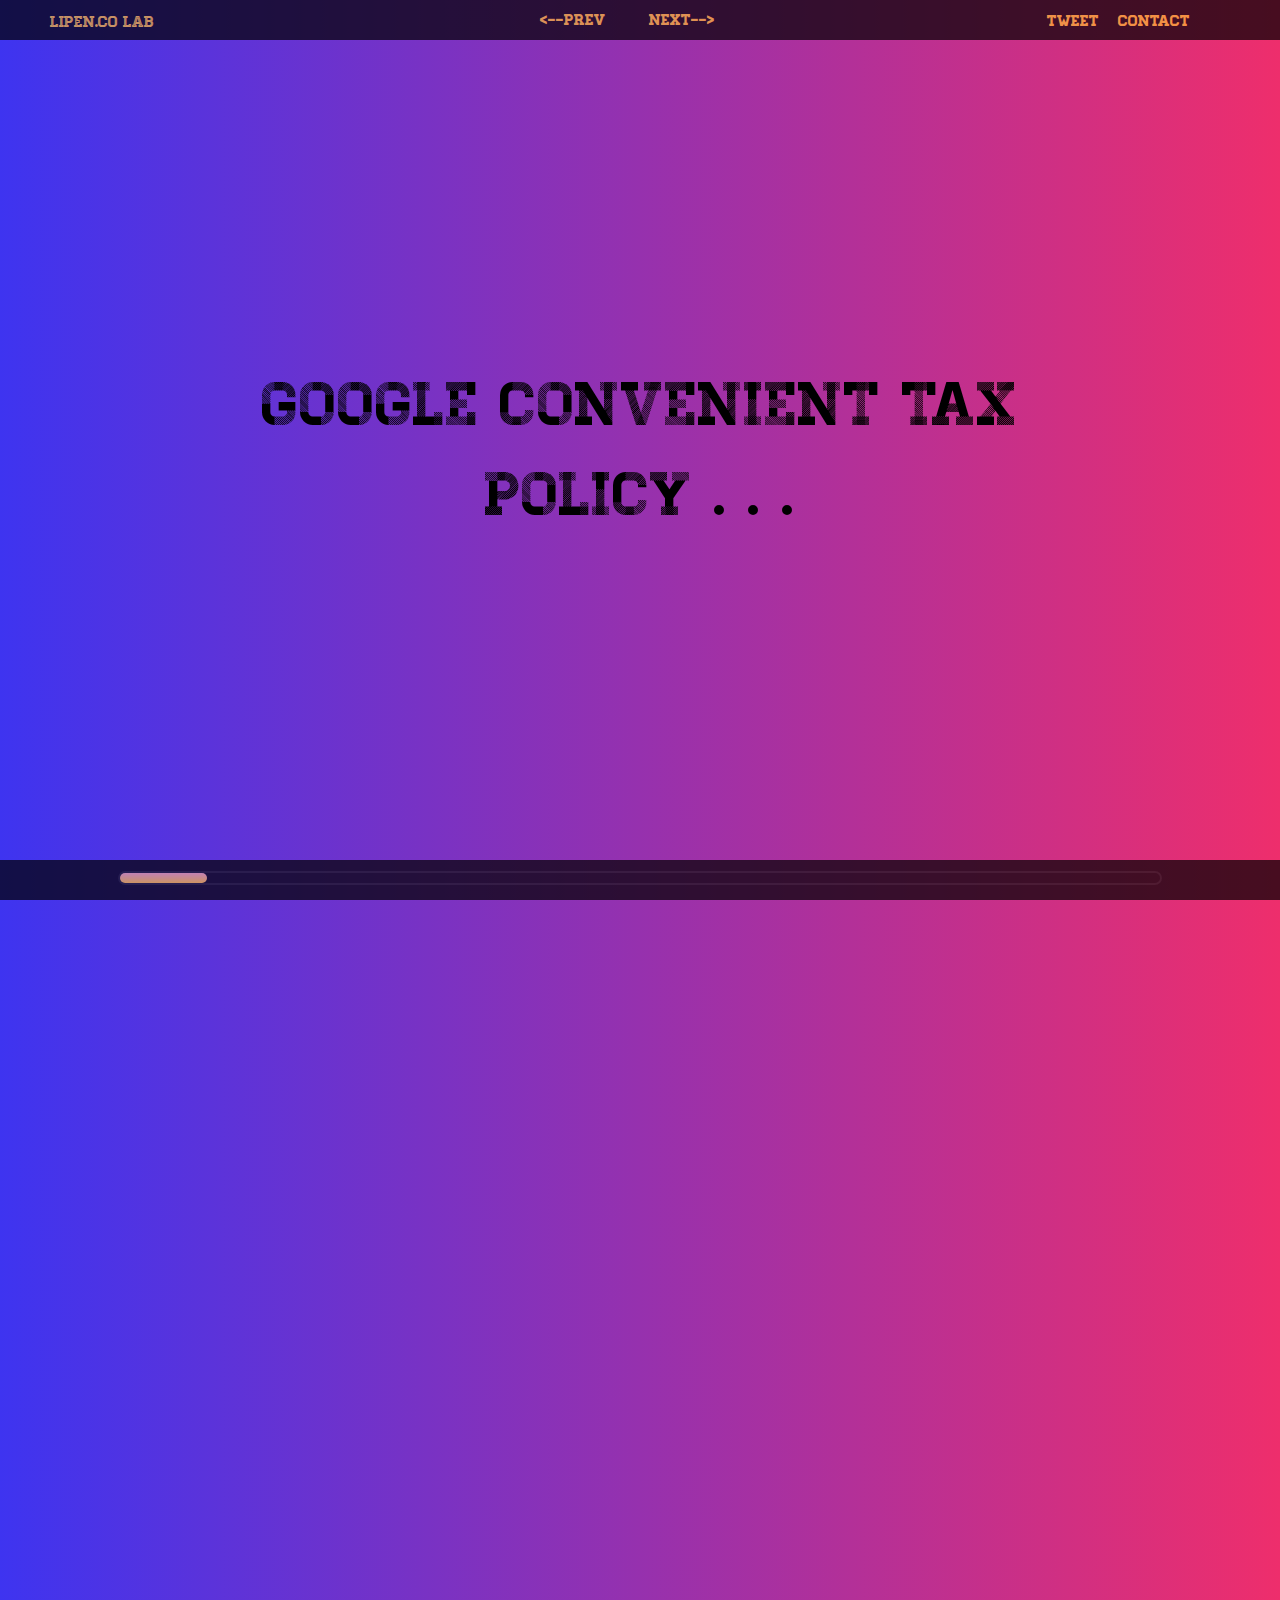
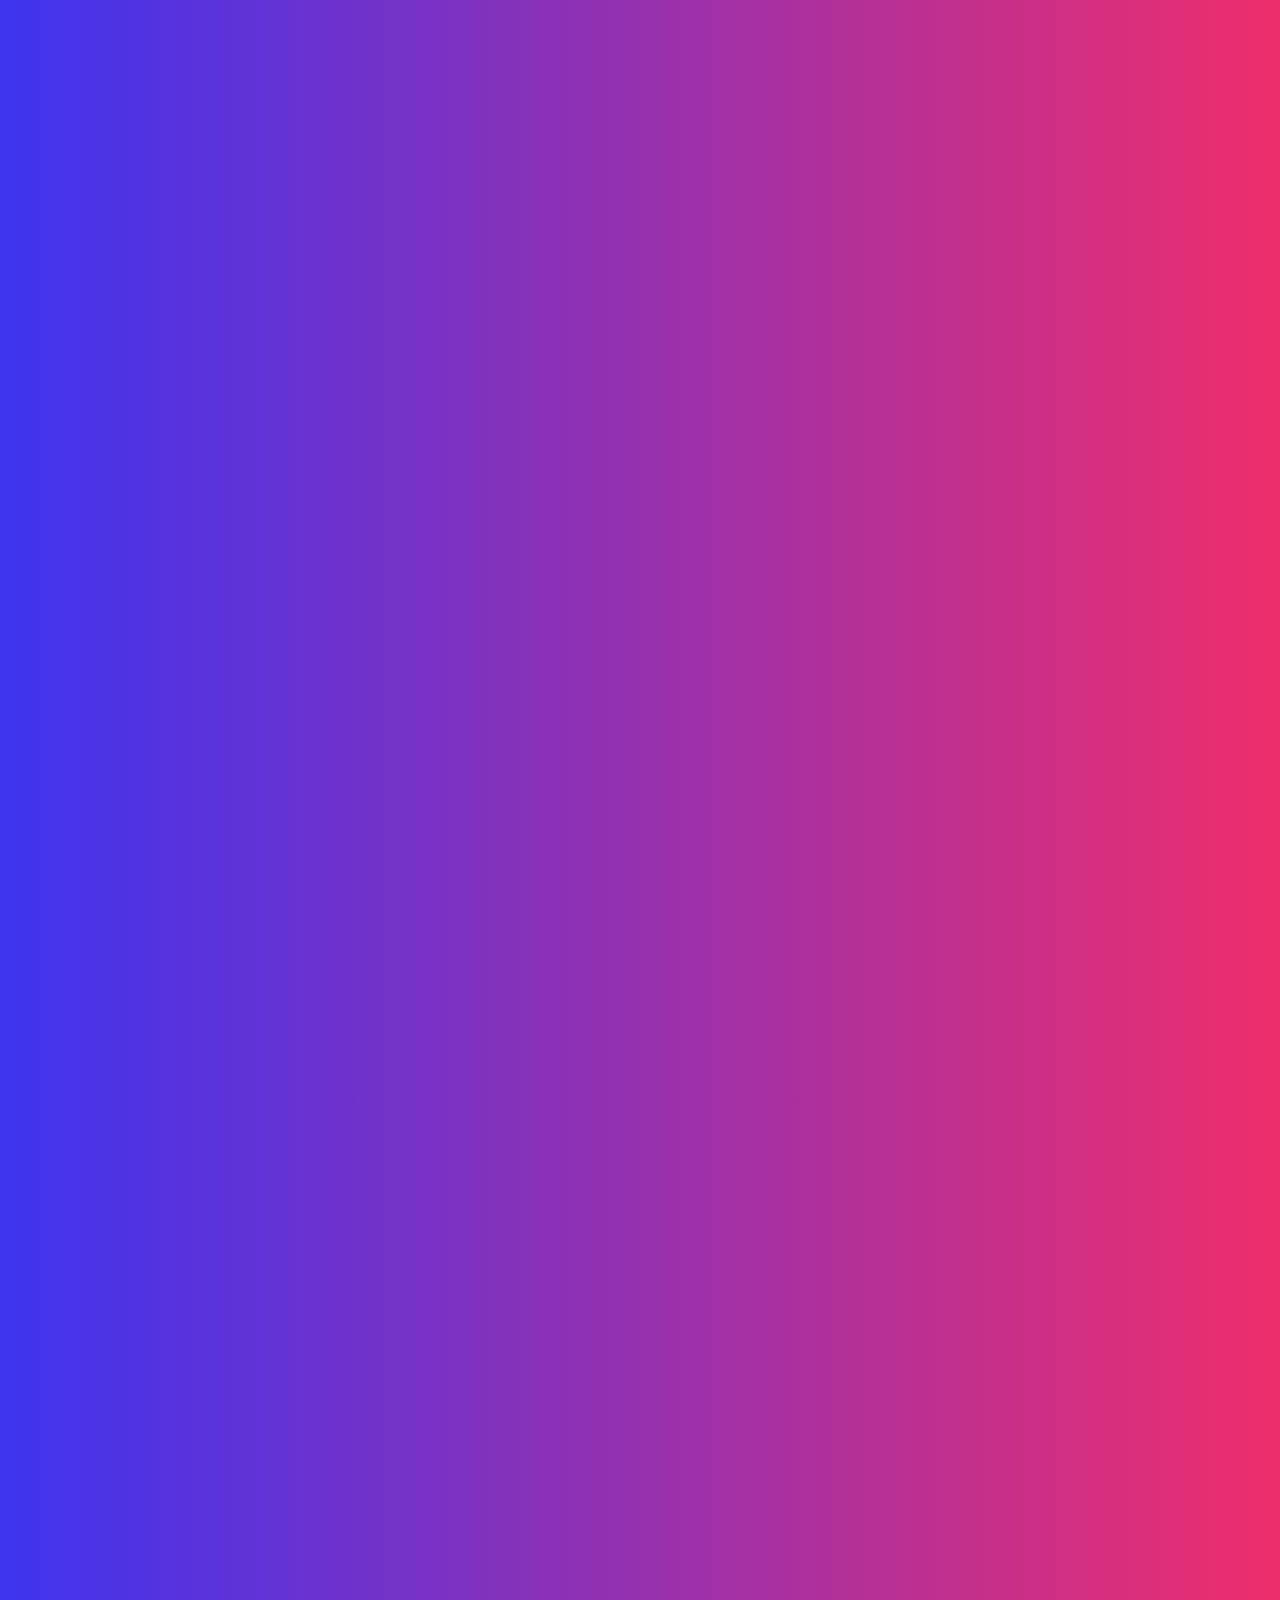
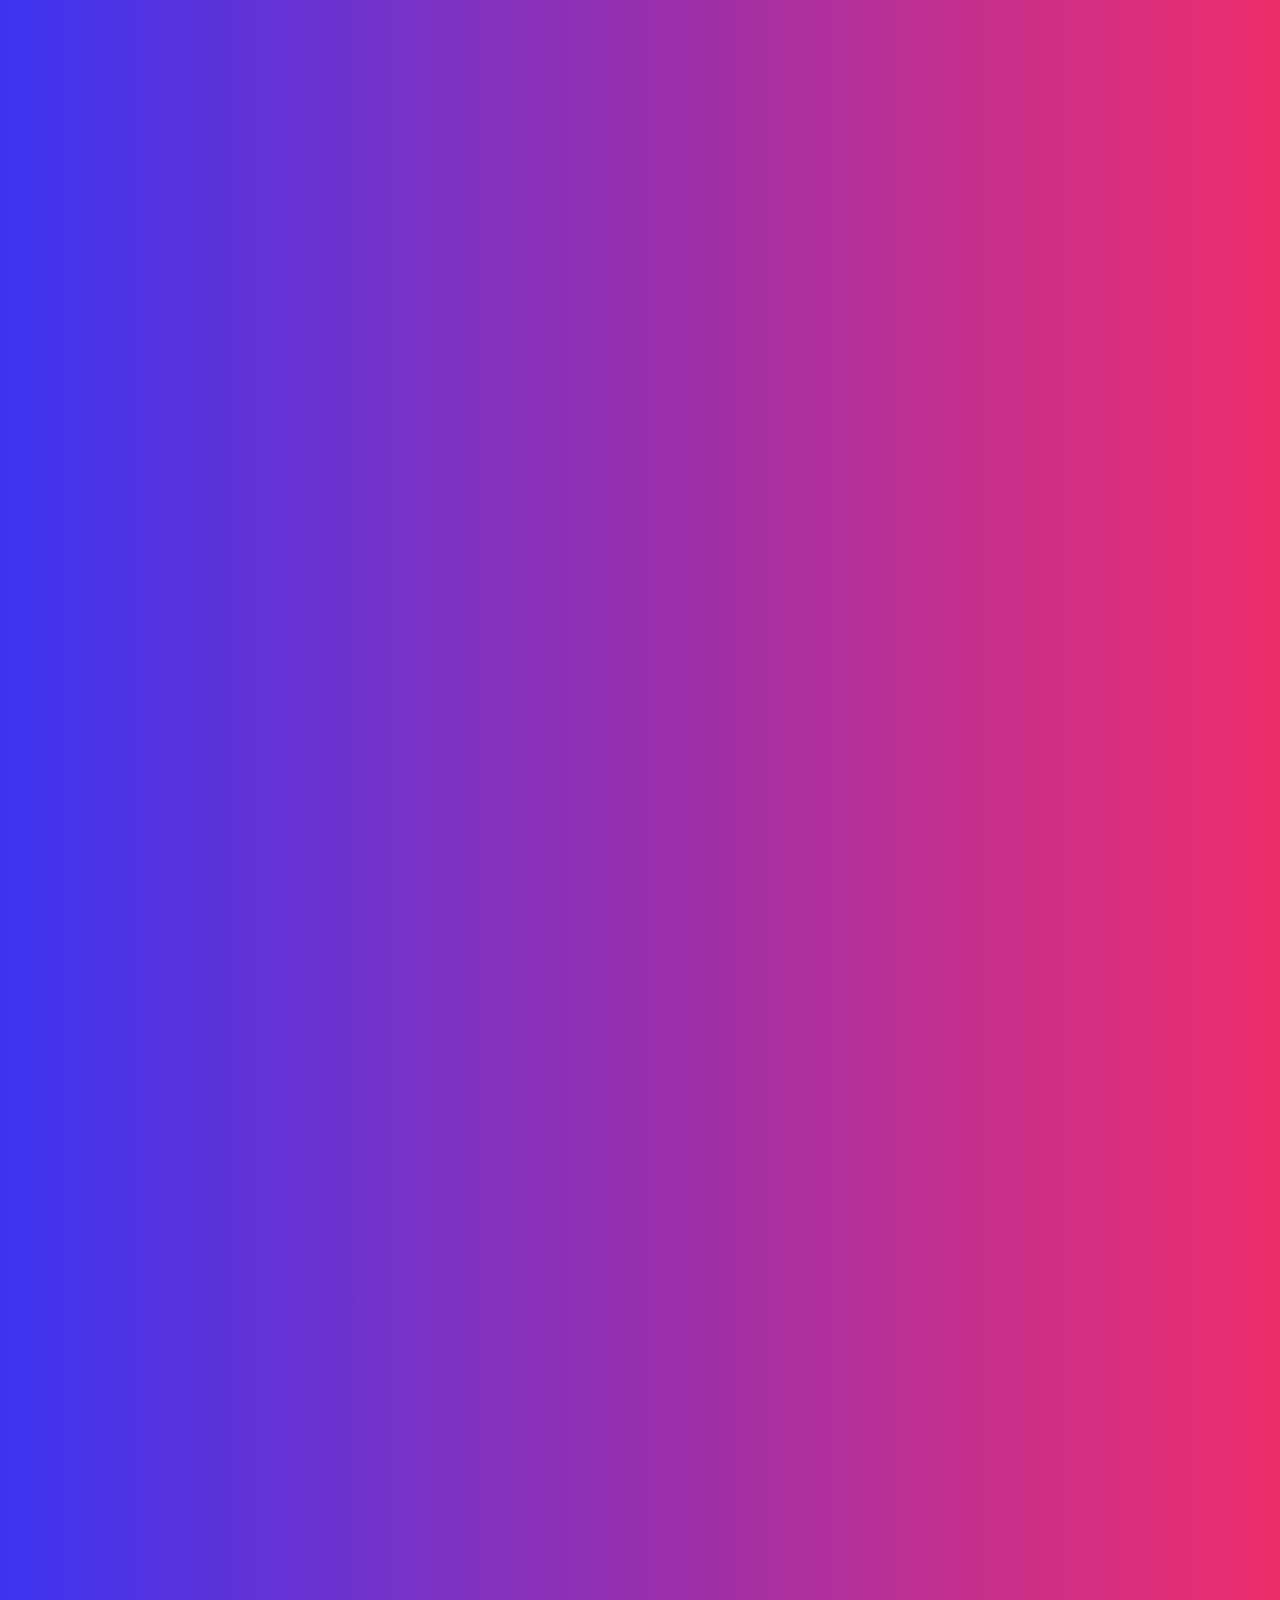
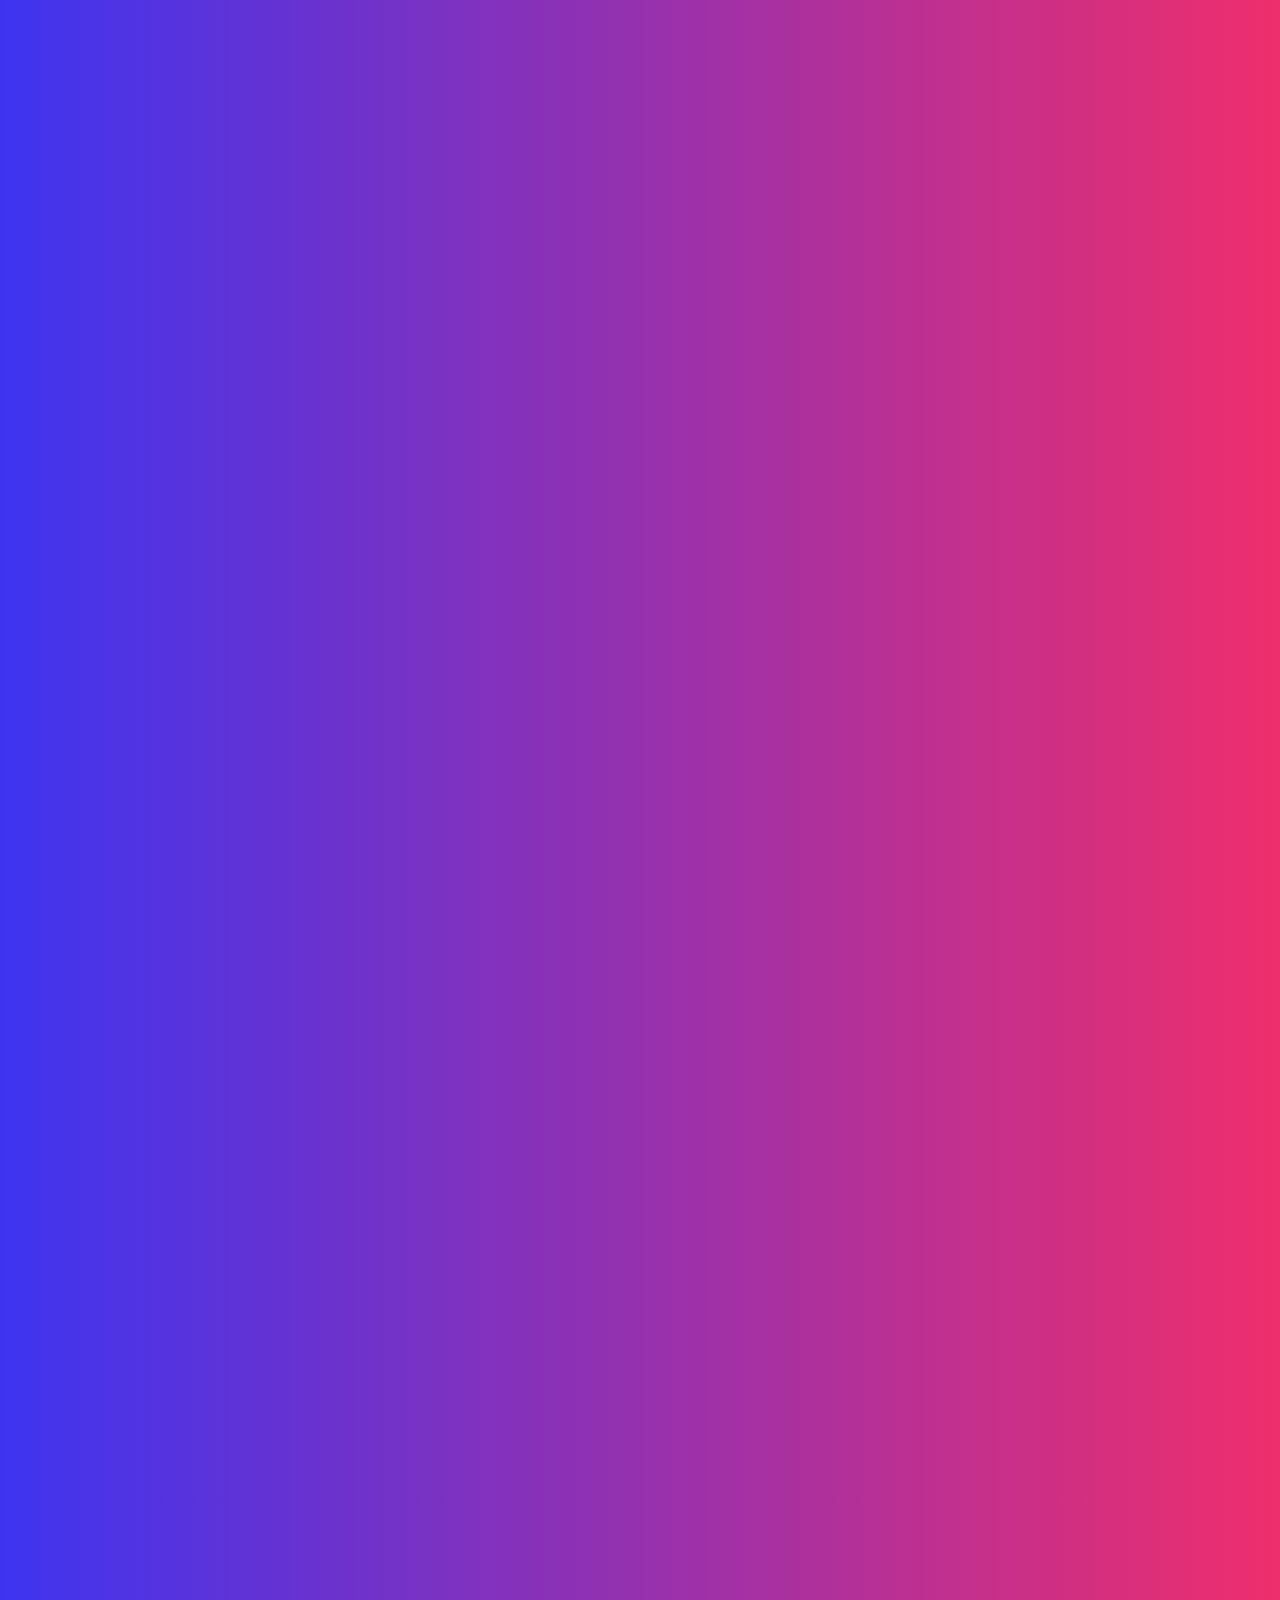
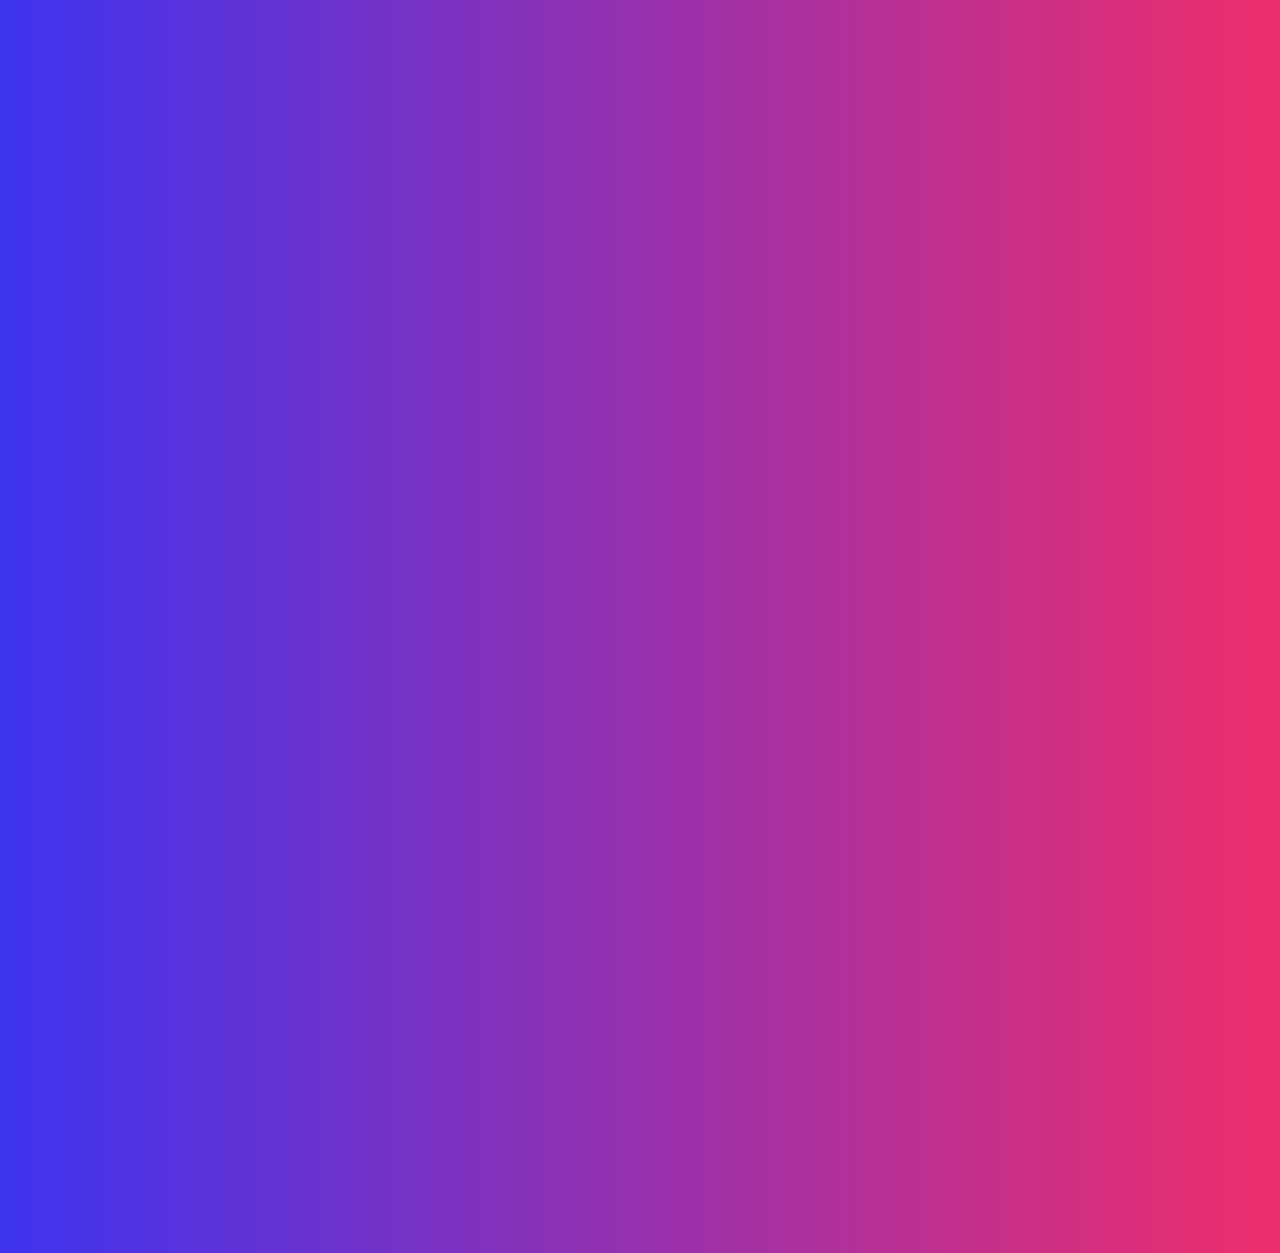
==== index.html @ 825f792b "spelling" ====
<!doctype html>

<html lang="en" xmlns:fb="http://ogp.me/ns/fb#">
<head>
      <meta charset="utf-8" />
      <meta name="viewport" content="width=1024" />
      <meta name="apple-mobile-web-app-capable" content="yes" />
      <title>Impress.js presentation</title>
      <link href="css/animate.min.css" rel="stylesheet">
      <link href="css/substeps.css" rel="stylesheet">
      <link href="css/style.css" rel="stylesheet">
      <link href="css/impress-progress.css" rel="stylesheet" />  
      <script src="https://ajax.googleapis.com/ajax/libs/jquery/1.7.2/jquery.min.js"></script>
      <script src="js/gradient.js"></script>
     
</head>

<body  id="gradient">
 <div id="sticky">
  <a href="/google-tax-evasion-presentation"><h1>Lipen.co Lab </h1></a>
  <div id="controls">
    <a href="#"  class="arrows" onClick="api.prev();"><--prev</a>
    <a href="#"  class="arrows animated shake" onClick="api.next();">next--></a>
  </div>
  <nav>
  <ul id="main_nav">
   <!--  <li class="menu_link" id="home_link"><a href="/">HOME</a></li> -->
    <li class="menu_link" id="home_link"><a href="https://twitter.com/share"  data-url="http://bit.ly/14do8RA" data-text="Lipen.co Lab presentation" data-via="lippenka" data-hashtags="design,impress.js">TWEET</a></li>

<script>!function(d,s,id){var js,fjs=d.getElementsByTagName(s)[0],p=/^http:/.test(d.location)?'http':'https';if(!d.getElementById(id)){js=d.createElement(s);js.id=id;js.src=p+'://platform.twitter.com/widgets.js';fjs.parentNode.insertBefore(js,fjs);}}(document, 'script', 'twitter-wjs');</script>

    <li class="menu_link" id="c_link"><a href="/">CONTACT</a></li>
  </ul> 
  </nav>
 </div>
 <div id="impress" class="impress-not-supported">
   
  <div id="slide1" class="step" data-x="5000" data-y="0" data-z="0" data-rotate-z="0" data-rotate-x="0" data-rotate-y="0" data-scale="1">
       <div class="animated pulse"><h1>Google Convenient Tax Policy . . .</h1> 
       </div>             
  </div>
                        
  <div id="slide2" class="step" data-x="-5000" data-y="0" data-z="0" data-rotate-z="-90" data-rotate-x="0" data-rotate-y="0" data-scale="5">
     <a><h1>How much money did you spent on AdWords last year?</h1></a>
     <a><p class="interested" >Are you interested where did your money go?</p> </a>
     <a><p class="europe">If you are from Europe you will likely be surprised.</p></a>
  </div>

         <script> 
          $("#slide2").hover(function(){
          $("h1").toggleClass("animated pulse");
           });
          </script>


  <div id="slide3" class="step" data-x="-10000" data-y="200" data-z="0" data-rotate-z="180" data-rotate-x="-90" data-rotate-y="0" data-scale="1">
      <h1 class="magic">Step 1</h1>  
       <img class="map" src="img/eu.png" />   
       <img class="ar" src="img/ar.png"> 
       <img class="ar2" src="img/ar2.png"> 
       <img class="ar3" src="img/ar3.png"> 
      <p class="text">All the Google offices outside the USA send their money to Ireland</p>  
      <br/>
      <p class="text" >Why do they do that?</p> 
      <p class="text2 substep">Because of the income taxes rates:</p> 
    <ul class="skill">
      <li><span class="expand irland"></span><em>Ireland - 12.5%</em></li>
      <li><span class="expand usa"></span><em>USA - 30%</em></li>
      <li><span class="expand gb"></span><em>Great Britan - 28%</em></li>
    </ul>
  </div>
               <script> 
                $("#slide3").hover(function(){
                $(".text2").toggleClass("animated fadeInRightBig");
                 });
                </script>
                    
  <div id="slide4" class="step slide" data-x="0" data-y="0" data-z="300" data-rotate-y="90"  data-scale="1">
       <!--     <img src="img/Ireland.png" alt=""/>  -->
    <div class="text"> 
        <a><p>So 90% of Google revenue generated outside the USA comes to <span class="red"> Google Ireland Limited</span></p></a>
        <p class="substep">but Google Ireland Limited doesn't pay tax from this ammount</p> 
        <p class="substep"> It funnels funds to another Google company <span class="green">Google Ireland Holdings.</span> by paying for technology licence.</p>
    </div> 
  </div>

                     


   <div id="slide5" class="step slide" data-x="0" data-y="0" data-z="300" data-rotate-y="90"  data-scale="1">
     <img src="img/Ireland.png" alt=""/>  
   </div>
       <script> 
        $("#slide5 img").click(function(){
        $("img").toggleClass("animated rotateOut");
         });
        </script>


   <div id="slide5" class="step slide" data-x="-300" data-y="0" data-z="600" data-rotate-y="180"  data-scale="1">  
       <a><p>So <span class="red">Google Ireland Limited</span> (the first company) is boosting it's costs  by paying for the technology to it's sister company.</p>
       <p> But higher cost sometimes is good</p>
       <p> revenue - cost = income</p>
       <p> We don't want Google income tax to be high, right?</p></a> 
   </div>

   <div id="slide6" class="step slide" data-x="-300" data-y="300" data-z="300" data-rotate-x="90" data-rotate-y="180"  data-scale="1">     
      <a><p>The second company,  <span class="green">Google Ireland Holdings</span>, the owner of the technology also operates in Ireland. </p> </a>
      <a><p> Will it pay taxes? </p></a>
      <p class="substep"> Well, no! </p>
      <p class="substep">  It is only formally set up in Ireland, this company is a tax resident in Bermudas.</p>
   </div>


  <div id="slide7" class="step slide" data-x="-600" data-y="0" data-z="300" data-rotate-x="90" data-rotate-y="270"  data-scale="1">
      <a><p> But Ireland tax law forbides tax deductions from licence costs when the second company is outside European Union.</p></a>
      <a><p>Fortunatelly tax law is different in Holland.</p></a>
      <a><p>Google has another branch in Holland so it is saved</p></a>
  </div>

  <div id="slide8" class="step slide" data-x="-300" data-y="-300" data-z="300" data-rotate-x="90" data-rotate-y="360" data-rotate-z="90" data-scale="1"> 
    <div class="text">
      <img class="sandwich" src="img/sandwich.png">
      <img class="sandwich2" src="img/sandwich2.png">
     <a><p>Naw <span class="red">Google Ireland Limited</span> can deduct it's technology costs and send the money to Holland</p></a>
     <a><p> <span class="blue">Google Netherlands B.V.</span> will just send it back to Ireland to <span class="green">Google Ireland Holdings</span></p></a>
   </div>
     <a><p class="sand">This is why we call it <br/>‘Double Irish with a Dutch Sandwich’</p></a> 
  </div>

  <div id="slide9" class="step" data-x="8000" data-y="-700" data-z="100" data-rotate-z="0" data-rotate-x="-90" data-rotate-y="0" data-scale="1">
        <h2>So everythinks looks quite cool:</h2>      
        <img class="map" src="img/eu.png" alt=""/> 
        <img class="ar" src="img/ar.png"> 
        <img class="ar2" src="img/ar2.png"> 
        <img class="ar3" src="img/ar3.png"> 
     
       
        
      <div class="text2">
        <p class="text" ><span class="red">Google in Ireland</span> gets all the revenue form Europe </p>  
        <p class="substep"> <span class="red">Google Ireland</span> pays to <span class="blue">Google Netherlands</span> for technology <img class="ar4" src="img/ar4.png"></p>
        <p class="substep"> <span class="blue">Google Netherlands</span> pass 98.9% of this money to the second Ireland company  <img class="ar5" src="img/ar5.png">  </p>
        <p class="substep"> The <span class="green">secong Ireland</span> company is registered as a tax resident in Bermudes. <img class="ar6" src="img/ar6.png"> </p>
      </div>
   </div>
                
   <div id="slide10" class="step" data-x="0" data-y="-7000" data-z="8500" data-rotate-z="0" data-rotate-x="-90" data-rotate-y="0" data-scale="1">
         <p>Tax rate in Bermudas</p> 
         <span class="baloon">O%</span>
   </div>

   <div id="slide11" class="step" data-x="-25000" data-y="6000" data-z="9350" data-rotate-z="-180" data-rotate-x="0" data-rotate-y="0" data-scale="4">
        <div class="photo"><img src="img/pan.png" /></div>
        <span id="per">0%?</span>
        <span id="percent">30%?</span>
        <p id="you">AND YOU</p> 
        <p id="tax">what are you doning to optimize your taxes?</p>   
   </div>
  </div>

        <script> 
        $("#slide11").hover(function(){
        $(".photo").toggleClass("animated bounce");
        });
        </script>


    <footer> 
        <div class="progressbar"><div></div></div>
        <div class="progress"></div>

    </footer>
  </div>
        <script>
        $("body").click(function(e){
          if ( e.screenX > (window.innerWidth / 2) ) {
            api.next();
          } else {
            api.prev();
          }
        });

        $("body").mousemove(function(e){
          if ( e.screenX > (window.innerWidth / 2) ) {
            $("body").removeClass("cursor-left").addClass("cursor-right");
          } else {
            $("body").removeClass("cursor-right").addClass("cursor-left");
          }
        });

        </script>

        <script src="js/impress.js"></script>
        <script src="js/impress-progress.js"></script>
        <script>impress().init();</script>
        <script>
        var api = impress();
        </script>
        <script type="text/javascript">stLight.options({publisher: "ur-7db1fe85-3987-190d-f370-17854993389", doNotHash: false, doNotCopy: false, hashAddressBar: false});</script>

</body>
</html>
---- css/substeps.css ----
/* forcing a width onto all steps */
.step {
  position: relative;
  margin: 20px auto;
  width: 900px;
  padding: 40px;

    -webkit-box-sizing: border-box;
    -moz-box-sizing:    border-box;
    -ms-box-sizing:     border-box;
    -o-box-sizing:      border-box;
    box-sizing:         border-box;
}

/* 
  this highlights substeps with '>' 
*/


/* give all steps a light opacity by default */
.impress-enabled .step {
  opacity: 0.2;
  -webkit-transition: opacity 1s;
  -moz-transition:    opacity 1s;
  -ms-transition:     opacity 1s;
  -o-transition:      opacity 1s;
  transition:         opacity 1s;
}

/* bring steps up to full opacity when active */
.impress-enabled .step.active { 
  opacity: 1;
}


/*
  This selector will grab all substeps in a browser that
  is impress.js compatible, and set their opacity to zero.
  This also sets up any property change to be transitioned
  over 1 second
*/
.impress-enabled .substep {
  opacity: 0.1;
  -webkit-transition: all 1s;
  -moz-transition:    all 1s;
  -ms-transition:     all 1s;
  -o-transition:      all 1s;
  transition:         all 1s;  
}

/*
  if a substep gets set to active it will get an
  opacity of 1, transitioned over 1 second by the 
  previous selector 
*/
.impress-enabled .substep.active {
  opacity: 1;
}

/*
  when a substep has focus it is 'present'
  so we add some color to make it all fancy
*/


/*
  this is just a silly animation for the 
  information overload text on the 
  non-substep example
*/
#non-substeps.present .overload {
  display: inline-block;
  -webkit-animation-timing-function: ease-out;
  -webkit-animation: shazam 5s;
  -webkit-animation-iteration-count: 5; 
  -webkit-animation-delay: 3s;
}

/*
  actual animation function
*/
@-webkit-keyframes shazam {
  0% {-webkit-transform: scale(0.4, 0.4) rotate(0deg); opacity: 0.3;}
  50% {opacity: 1.0; }
  100% {-webkit-transform: scale(1.9, 1.9) rotate(359deg); opacity: 0;}
}

/* 
  just setting the div substep styles 
  to something interesting...
  containing div needs a forced height 
*/
#works-on-divs-too {
  height: 400px;
}

/*
  position the hidden divs off screen
*/
#works-on-divs-too div {
  position: absolute;
  left: -500px;
  font-size: 1.8rem;
}

/* 
  let them transition on screen when active 
*/
#works-on-divs-too div.active {
  position: relative;
  left: 0;
  margin-left: 15% 
}

.right {
  float: right;
}
---- css/style.css ----
/*
FONTS///////////////////////////////*/

@font-face {
        font-family: homesteadb;
        src: url('../font/Homestead/Homestead-Display.ttf');   
       }

  @font-face {
        font-family: homesteadh;
        src: url('../font/Homestead/Homestead-Inline.ttf');   
       }

 @font-face {
        font-family: homesteadp;
        src: url('../font/Homestead/Homestead-Regular.ttf');   
       }

/*ANIMATIONS////////////////////////*/
@-webkit-keyframes rotateOut {
  0% {
    -webkit-transform-origin: center center;
    -webkit-transform: rotate(0);
    opacity: 1;
  }
  
  100% {
    -webkit-transform-origin: center center;
    -webkit-transform: rotate(200deg);
    opacity: 0;
  }
}

@-moz-keyframes rotateOut {
  0% {
    -moz-transform-origin: center center;
    -moz-transform: rotate(0);
    opacity: 1;
  }
  
  100% {
    -moz-transform-origin: center center;
    -moz-transform: rotate(200deg);
    opacity: 0;
  }
}

@-o-keyframes rotateOut {
  0% {
    -o-transform-origin: center center;
    -o-transform: rotate(0);
    opacity: 1;
  }
  
  100% {
    -o-transform-origin: center center;
    -o-transform: rotate(200deg);
    opacity: 0;
  }
}

@keyframes rotateOut {
  0% {
    transform-origin: center center;
    transform: rotate(0);
    opacity: 1;
  }
  
  100% {
    transform-origin: center center;
    transform: rotate(200deg);
    opacity: 0;
  }
}

@-webkit-keyframes moving {
0%   { left: -250%;opacity: 0;
}
25%   { left: 50%; opacity: 1;
} 
50%   { left: 50%; }
75%   { left: 50%;
opacity: 1; }
100% {left: 150%;
opacity: 0;
}
}

@-moz-keyframes moving {
0%   { left: -250%;opacity: 0;
}
25%   { left: 50%; opacity: 1;
} 
50%   { left: 50%; }
75%   { left: 50%;
opacity: 1; }
100% {left: 150%;
opacity: 0;
}
}
@-ms-keyframes moving {
0%   { left: -250%;opacity: 0;
}
25%   { left: 50%; opacity: 1;
} 
50%   { left: 50%; }
75%   { left: 50%;
opacity: 1; }
100% {left: 150%;
opacity: 0;
}
}
@keyframes moving {
0%   { left: -250%;opacity: 0;
}
25%   { left: 50%; opacity: 1;
} 
50%   { left: 50%; }
75%   { left: 50%;
opacity: 1; }
100% {left: 150%;
opacity: 0;
}
}

@-webkit-keyframes per {

0%   { margin: 0 0 0 0; opacity: 0;
}

15% {margin: -170px 0 0 0; opacity: 1;
-webkit-transform: matrix(1,0,0,1,0,0);
-moz-transform: matrix(1,0,0,1,0px,0px);
-ms-transform: matrix(1,0,0,1,0,0);
-o-transform: matrix(1,0,0,1,0,0);
transform: matrix(1,0,0,1,0,0);               
}
30% {               


-webkit-transform: matrix(1.067,0.461,-0.428,0.990,0,0);
-moz-transform: matrix(1.067,0.461,-0.428,0.990,0px,0px);
-ms-transform: matrix(1.067,0.461,-0.428,0.990,0,0);
-o-transform: matrix(1.067,0.461,-0.428,0.990,0,0);
transform: matrix(1.067,0.461,-0.428,0.990,0,0);


}
40% {margin: -170px 0 0 0; opacity: 1;
-webkit-transform: matrix(1,0,0,1,0,0);
-moz-transform: matrix(1,0,0,1,0px,0px);
-ms-transform: matrix(1,0,0,1,0,0);
-o-transform: matrix(1,0,0,1,0,0);
transform: matrix(1,0,0,1,0,0);     

} 


50% {margin: 0px 0 0 0; opacity: 0;
}


}


@-moz-keyframes per {



0%   { margin: 0 0 0 0; opacity: 0;
}

20% {margin: -170px 0 0 0; opacity: 1;
-webkit-transform: matrix(1,0,0,1,0,0);
-moz-transform: matrix(1,0,0,1,0px,0px);
-ms-transform: matrix(1,0,0,1,0,0);
-o-transform: matrix(1,0,0,1,0,0);
transform: matrix(1,0,0,1,0,0);               
}
40% {               



-webkit-transform: matrix(-1.018,0.390,-0.370,-1.073,0,0);
-moz-transform: matrix(-1.018,0.390,-0.370,-1.073,0px,0px);
-ms-transform: matrix(-1.018,0.390,-0.370,-1.073,0,0);
-o-transform: matrix(-1.018,0.390,-0.370,-1.073,0,0);
transform: matrix(-1.018,0.390,-0.370,-1.073,0,0);
}

45% {margin: -170px 0 0 0; opacity: 1;

} 


50% {margin: 0px 0 0 0; opacity: 0;
}


}

@-ms-keyframes per {



0%   { margin: 0 0 0 0; opacity: 0;
}

20% {margin: -170px 0 0 0; opacity: 1;
-webkit-transform: matrix(1,0,0,1,0,0);
-moz-transform: matrix(1,0,0,1,0px,0px);
-ms-transform: matrix(1,0,0,1,0,0);
-o-transform: matrix(1,0,0,1,0,0);
transform: matrix(1,0,0,1,0,0);               
}
40% {               



-webkit-transform: matrix(-1.018,0.390,-0.370,-1.073,0,0);
-moz-transform: matrix(-1.018,0.390,-0.370,-1.073,0px,0px);
-ms-transform: matrix(-1.018,0.390,-0.370,-1.073,0,0);
-o-transform: matrix(-1.018,0.390,-0.370,-1.073,0,0);
transform: matrix(-1.018,0.390,-0.370,-1.073,0,0);
}

45% {margin: -170px 0 0 0; opacity: 1;

} 


50% {margin: 0px 0 0 0; opacity: 0;
}


}

@keyframes per {



0%   { margin: 0 0 0 0; opacity: 0;
}

15% {margin: -170px 0 0 0; opacity: 1;
-webkit-transform: matrix(1,0,0,1,0,0);
-moz-transform: matrix(1,0,0,1,0px,0px);
-ms-transform: matrix(1,0,0,1,0,0);
-o-transform: matrix(1,0,0,1,0,0);
transform: matrix(1,0,0,1,0,0);               
}
30% {               



-webkit-transform: matrix(-1.018,0.390,-0.370,-1.073,0,0);
-moz-transform: matrix(-1.018,0.390,-0.370,-1.073,0px,0px);
-ms-transform: matrix(-1.018,0.390,-0.370,-1.073,0,0);
-o-transform: matrix(-1.018,0.390,-0.370,-1.073,0,0);
transform: matrix(-1.018,0.390,-0.370,-1.073,0,0);
}

40% {  margin: -170px 0 0 0; opacity: 1;  
-webkit-transform: matrix(1,0,0,1,0,0);
-moz-transform: matrix(1,0,0,1,0px,0px);
-ms-transform: matrix(1,0,0,1,0,0);
-o-transform: matrix(1,0,0,1,0,0);
transform: matrix(1,0,0,1,0,0);    
} 


50% {margin: 0px 0 0 0; opacity: 0;
}


}
@-webkit-keyframes percent {

0%   { margin: 0 0 0 0; opacity: 0;
}

15% {margin: -170px 0 0 0; opacity: 1;
-webkit-transform: matrix(1,0,0,1,0,0);
-moz-transform: matrix(1,0,0,1,0px,0px);
-ms-transform: matrix(1,0,0,1,0,0);
-o-transform: matrix(1,0,0,1,0,0);
transform: matrix(1,0,0,1,0,0);               
}
30% {               


-webkit-transform: matrix(1.129,0.161,0,1.078,0,0);
-moz-transform: matrix(1.129,0.161,0,1.078,0px,0px);
-ms-transform: matrix(1.129,0.161,0,1.078,0,0);
-o-transform: matrix(1.129,0.161,0,1.078,0,0);
transform: matrix(1.129,0.161,0,1.078,0,0); }

40% {margin: -170px 0 0 0; opacity: 1;
-webkit-transform: matrix(1,0,0,1,0,0);
-moz-transform: matrix(1,0,0,1,0px,0px);
-ms-transform: matrix(1,0,0,1,0,0);
-o-transform: matrix(1,0,0,1,0,0);
transform: matrix(1,0,0,1,0,0);              
} 

50% {margin: 0px 0 0 0; opacity: 0;
}

}
@-moz-keyframes percent {


0%  { margin: 0 0 0 0; opacity: 0;
}

5% {margin: -170px 0 0 0; opacity: 1;
-webkit-transform: matrix(1,0,0,1,0,0);
-moz-transform: matrix(1,0,0,1,0px,0px);
-ms-transform: matrix(1,0,0,1,0,0);
-o-transform: matrix(1,0,0,1,0,0);
transform: matrix(1,0,0,1,0,0);               
}
25% {               
-webkit-transform: matrix(1.312,0,-0.127,1.221,0,0);
-moz-transform: matrix(1.312,0,-0.127,1.221,0px,0px);
-ms-transform: matrix(1.312,0,-0.127,1.221,0,0);
-o-transform: matrix(1.312,0,-0.127,1.221,0,0);
transform: matrix(1.312,0,-0.127,1.221,0,0); }

45% {margin: -170px 0 0 0; opacity: 1;
-webkit-transform: matrix(1,0,0,1,0,0);
-moz-transform: matrix(1,0,0,1,0px,0px);
-ms-transform: matrix(1,0,0,1,0,0);
-o-transform: matrix(1,0,0,1,0,0);
transform: matrix(1,0,0,1,0,0);              
} 


50% {margin: 0px 0 0 0; opacity: 0;
}
}
@-ms-keyframes percent {

0%   { margin: 0 0 0 0; opacity: 0;
}

5% {margin: -170px 0 0 0; opacity: 1;
-webkit-transform: matrix(1,0,0,1,0,0);
-moz-transform: matrix(1,0,0,1,0px,0px);
-ms-transform: matrix(1,0,0,1,0,0);
-o-transform: matrix(1,0,0,1,0,0);
transform: matrix(1,0,0,1,0,0);               
}
25% {               
-webkit-transform: matrix(1.312,0,-0.127,1.221,0,0);
-moz-transform: matrix(1.312,0,-0.127,1.221,0px,0px);
-ms-transform: matrix(1.312,0,-0.127,1.221,0,0);
-o-transform: matrix(1.312,0,-0.127,1.221,0,0);
transform: matrix(1.312,0,-0.127,1.221,0,0); }

45% {margin: -170px 0 0 0; opacity: 1;
-webkit-transform: matrix(1,0,0,1,0,0);
-moz-transform: matrix(1,0,0,1,0px,0px);
-ms-transform: matrix(1,0,0,1,0,0);
-o-transform: matrix(1,0,0,1,0,0);
transform: matrix(1,0,0,1,0,0);              
} 
50% {margin: 0px 0 0 0; opacity: 0;
}
}
@keyframes percent {
0%   { margin: 0 0 0 0; opacity: 0;
}

5% {margin: -170px 0 0 0; opacity: 1;
-webkit-transform: matrix(1,0,0,1,0,0);
-moz-transform: matrix(1,0,0,1,0px,0px);
-ms-transform: matrix(1,0,0,1,0,0);
-o-transform: matrix(1,0,0,1,0,0);
transform: matrix(1,0,0,1,0,0);               
}
25% {               
-webkit-transform: matrix(1.312,0,-0.127,1.221,0,0);
-moz-transform: matrix(1.312,0,-0.127,1.221,0px,0px);
-ms-transform: matrix(1.312,0,-0.127,1.221,0,0);
-o-transform: matrix(1.312,0,-0.127,1.221,0,0);
transform: matrix(1.312,0,-0.127,1.221,0,0); }

45% {margin: -170px 0 0 0; opacity: 1;
-webkit-transform: matrix(1,0,0,1,0,0);
-moz-transform: matrix(1,0,0,1,0px,0px);
-ms-transform: matrix(1,0,0,1,0,0);
-o-transform: matrix(1,0,0,1,0,0);
transform: matrix(1,0,0,1,0,0);              
} 
50% {margin: 0px 0 0 0; opacity: 0;
}
}
 

  
  /*END ANIMATIONS/////////////////////////////////*/
 
 
 

html, body, div, span, applet, object, iframe,
h1, h2, h3, h4, h5, h6, p, blockquote, pre,
a, abbr, acronym, address, big, cite, code,
del, dfn, em, img, ins, kbd, q, s, samp,
small, strike, strong, sub, sup, tt, var,
b, u, i, center,
dl, dt, dd, ol, ul, li,
fieldset, form, label, legend,
table, caption, tbody, tfoot, thead, tr, th, td,
article, aside, canvas, details, embed, 
figure, figcaption, footer, header, hgroup, 
menu, nav, output, ruby, section, summary,
time, mark, audio, video {
    margin: 0;
    padding: 0;
    border: 0;
    font-size: 100%;
    font: inherit;
    vertical-align: baseline;
}

/* HTML5 display-role reset for older browsers */
article, aside, details, figcaption, figure, 
footer, header, hgroup, menu, nav, section {
    display: block;
}
body {
    line-height: 1;
    font-family: "homesteadp";
    min-height: 740px;
    background: #58595b;
    -webkit-font-smoothing: antialiased;
}

ol, ul {
    list-style: none;
}
blockquote, q {
    quotes: none;
}
blockquote:before, blockquote:after,
q:before, q:after {
    content: '';
    content: none;
}

table {
    border-collapse: collapse;
    border-spacing: 0;
}


b, strong { font-weight: bold }
i, em { font-style: italic}


/* enable clicking on elements 'hiding' behind body in 3D */
body     { pointer-events: auto;  }
#impress { pointer-events: auto; }

/* COMMON STEP STYLES */

.step {
    width: 900px;
    padding: 40px;
    -webkit-box-sizing: border-box;
    -moz-box-sizing:    border-box;
    -ms-box-sizing:     border-box;
    -o-box-sizing:      border-box;
    box-sizing:         border-box;
    font-size: 48px;
    line-height: 1.5;
}

#gradient {
  height: 100%;
  width: 100%;
}

p, li {
  font-family: "homesteadp";
  
}

* {
  color: black;
  -webkit-box-sizing: border-box;
  -moz-box-sizing:    border-box;
  -ms-box-sizing:     border-box;
  -o-box-sizing:      border-box;
  box-sizing:         border-box;
  
}

a {
  text-decoration: none;
}


#sticky a {
  z-index: 500;
}

#sticky {
  color: #fdbb30;
  opacity: 0.7;
  position: fixed;
  width: 100%;
  height: 40px;
  background: black;
  display: block;
  top: 0;
  left: 0;
  z-index: 500;
}


#sticky #controls {
  text-align: center;
  display: block;
  width: 220px;
  position: absolute;
  left: 49%;
  z-index: 99950;
  margin: 0 0 0 -100px;
  top: 8px;
}


#sticky h1 {
color: #fdbb30;
position: absolute;
top: 14px;
left: 20px;
  margin: 0 0 0 30px;
  font-family: "homesteadh";
}


.slide {
  display: block;
  width: 600px;
  height: 600px;
  border-radius: 24px;
  background-color: rgba(255,255,255,0.9);
  border: 4px solid rgba(0, 0, 0, .3);
  color: rgb(102, 102, 102);
}



.arrows {
  color: #fdbb30;
  display: inline-block;
  width: 84px;
  height: 22px;
  margin: 2px 0 0 0px;
  background: black;
  font-size: 22px;
  line-height: 13px;
  margin-right: 20px;
  font-size: 1em;
  position: relative;
border-bottom: 1px solid black;
border-top: 4px solid black;
z-index: 999999;
}

.arrows:hover { 
color: white;
  -webkit-transition: all 0.25s linear;  
     -moz-transition: all 0.25s linear;  
      -ms-transition: all 0.25s linear;  
       -o-transition: all 0.25s linear;  
          transition: all 0.25s linear;
}

#sticky nav {
  position: absolute;
  right: 10px;
  top: 0px;
  width: 190px;
}

#sticky nav ul {
  list-style: none;
  text-align: center;
    -webkit-transition: all 1s linear;  
       -moz-transition: all 1s linear;  
        -ms-transition: all 1s linear;  
         -o-transition: all 1s linear;  
            transition: all 1s linear;
   overflow: hidden;
   padding-right: 30%;
  
  
}

#sticky nav ul li {
  display: inline-block;
  text-align: center;
  height: 40px;
  line-height: 43px;
  width: 70px;
  position: absolute;
  right: 82px;
  
}


#sticky nav ul li a {
font-family: "homesteadp";
color: #fdbb30;
}

.menu_link a:hover{
  color: white!important;
}

#sticky nav ul li#blog_link {
right: 5px;
}

#c_link {
  height: 100px;
  -webkit-transition: all 0.5s ;  
     -moz-transition: all 0.5s ;  
      -ms-transition: all 0.5s ;  
       -o-transition: all 0.5s ;  
          transition: all 0.5s ;

}

#c_link a {
  color: #fdbb30;
  
}

#home_link {
  height: 250px;
  margin-right: 80px;
  -webkit-transition: all 0.5s ;  
     -moz-transition: all 0.5s ;  
      -ms-transition: all 0.5s ;  
       -o-transition: all 0.5s ;  
          transition: all 0.5s ;
}




/*FOOOOOOTER////////////////////////////*/

footer {
  width: 100%;
  height: 40px;
  opacity: 0.7;
  background: black;
  position: fixed;
  bottom: 0;
  left: 0;
  display: block;
}


/*FIRST SLIDE /////////////////*/



#slide1 {
  text-align: center;
    
}
#slide1 img {
  width: 10%;
  margin: 0 0 20px 0;
}

#slide1 h1 {

 font-family: "homesteadb";
  font-size: 60px;
}


#slide1 h1 .span, #slide1  h1 .span, #slide1  h1 .span {
 font-family: "homesteadb";
   font-size: 40px;
  
}

#slide1  p {
font-family: "homesteadp";
  margin: 80px 0 0 0;
  font-size: 90px;
  }



/*SECOND SLIDE /////////////////*/

#slide2 {
position: relative;
text-align: center;
}

#slide2  a {
width: 100%;
opacity: 0; 
}


#slide2.active a {
opacity: 1;
    -webkit-transition: all 1s linear;  
       -moz-transition: all 1s linear;  
        -ms-transition: all 1s linear;  
         -o-transition: all 1s linear;  
            transition: all 1s linear;  
}


#slide2  .interested {
  margin-top: -40px;
}

#slide2  a p {
text-align: center;
-webkit-transform: translateY(-60px);
-moz-transform: translateY(-60px);
-ms-transform: translateY(-60px);
transform: translateY(-60px);
line-height: 40px;
font-size: 26px;
font-family: "homesteadp";
opacity: 0;
}

#slide2.active a p {
-webkit-transform: translateY(-30px);
-moz-transform: translateY(-30px);
-ms-transform: translateY(-30px);
transform: translateY(-30px);
opacity: 1;
margin-top: 60px;
-webkit-transition: all 1s linear;  
-moz-transition: all 1s linear;  
-ms-transition: all 1s linear;  
-o-transition: all 1s linear;  
  transition: all 1s linear;
-webkit-transition-delay: 1s;
-moz-transition-delay: 1s;
-ms-transition-delay: 1s;
transition-delay: 1s;

}

#slide2.active a .europe {
-webkit-transition-delay: 3s;
-moz-transition-delay: 3s;
-ms-transition-delay: 3s;
transition-delay: 3s;
  
}

#slide3 h1 {
position: absolute;
top:-20%;
font-family: "homesteadh";
left:30%;
}

@-webkit-keyframes fadeInFromNone {
0% {
  display:none; 
  opacity: 0;
}

1% {
  display: block ; 
  opacity: 0;
}

100% {
  display: block ; 
  opacity: 1;
}
}

#slide3 .ar {
position: absolute;
opacity: 0;
width: 30%;
top: 48%;
right: 2%;
z-index: 9999;
display: block;
-webkit-animation-duration: 1.5s;
-webkit-animation-name: fadeInFromNone;
}


#slide3  .ar2 {
position: absolute;
opacity: 0;
width: 30%;
top: 48%;
right: 2%;
z-index: 9999;
display: block;
-webkit-animation-duration: 1.5s;
-webkit-animation-name: fadeInFromNone;
}

#slide3 .ar3 {
position: absolute;
opacity: 0;
width: 30%;
top: 48%;
right: 2%;
z-index: 9999;
display: block;
-webkit-animation-duration: 1.5s;
-webkit-animation-name: fadeInFromNone;
}
      
#slide3.active .ar  {
opacity: 1; 
        -webkit-transition-delay: 2s;
        -moz-transition-delay: 2s;
        -ms-transition-delay: 2s;
        transition-delay: 2s;
}



#slide3.active .ar2  {
opacity: 1; 
        -webkit-transition-delay: 3s;
        -moz-transition-delay: 3s;
        -ms-transition-delay: 3s;
        transition-delay: 3s;
}




#slide3.active .ar3  {
opacity: 1; 
        -webkit-transition-delay: 3.5s;
        -moz-transition-delay: 3.5s;
        -ms-transition-delay: 3.5s;
        transition-delay: 3.5s;
}


#slide3 .map {

position: absolute;
opacity: 0;
width: 60%;
top: -7%;
right: -22%;
display: block;
-webkit-transform: translateX(-20px);
-moz-transform: translateX(-20px);
-ms-transform: translateX(-20px);
transform: translateX(-20px);
opacity: 0;
}

#slide3.active .map  {
-webkit-transform: translateX(30px);
-moz-transform: translateX(30px);
-ms-transform: translateX(30px);
transform: translateX(30px);
opacity: 1;
-webkit-transition: all 1s linear;  
 -moz-transition: all 1s linear;  
  -ms-transition: all 1s linear;  
   -o-transition: all 1s linear;  
      transition: all 1s linear;
-webkit-transition-delay: 1s;
-moz-transition-delay: 1s;
-ms-transition-delay: 1s;
transition-delay: 1s;   
}


.skill {
list-style: none;
padding-top: 20px;
width: 50%;
margin-left: -15%;
}

.skill li {
background: #e5e5e5;
margin: 0 0 8px 0;
border-radius: 5px;
height: 25px;
position: relative;
}

.skill em {
font-style: normal;
font-weight: bold;
color: #2d3438;
position: relative;
top: -133%;
font-size: 0.4em;
padding-left: 20px;

}

#slide3.active .expand {
background: #ffc000;
position: absolute;
border-radius: 5px;
height: 100%;
}

.irland {
width: 25%;
-webkit-animation: irland 2s linear;
}

@-webkit-keyframes irland {
0% { width: 0%; }
100% {width: 25%; }
}

.usa {
width: 70%;
-webkit-animation: usa 2s linear;
}

@-webkit-keyframes usa {
0% { width: 0%; }
100% {width: 70%; }
}

.gb {
width: 56%;
-webkit-animation: gb 2s linear;
}

@-webkit-keyframes gb {
0% { width: 0%; }
100% {width: 56%; }
}


#slide3 .text {
font-size: 0.6em;
text-align: left;
margin-left: -15%;
width: 80%;

}
#slide3 .text2 {
font-size: 0.5em;

text-align: left;
margin-left: -15%;

}



/*Irland//////*/


#slide4 p {
font-size: 2em;
float: center;
width: 100%;

}

#slide4 a p {
text-align: center;
-webkit-transform: translateY(-60px);
-moz-transform: translateY(-60px);
-ms-transform: translateY(-60px);
transform: translateY(-60px);

line-height: 40px;
font-size: 26px;
font-family: "homesteadp";
opacity: 0;
}

#slide4 p {
line-height: 40px;
font-size: 26px;
font-family: "homesteadp";
text-align: center;
margin-top: 8%;
}

.red {
  color: red;
  font-family: 'homesteadp';
}

.green {
  color: green;
  font-family: 'homesteadp';
}
.blue {
  color: yellow;
  font-family: 'homesteadp';
}


#slide4.active a p {
-webkit-transform: translateY(-30px);
-moz-transform: translateY(-30px);
-ms-transform: translateY(-30px);
transform: translateY(-30px);
opacity: 1;
margin-top: 10%;
-webkit-transition: all 1s linear;  
-moz-transition: all 1s linear;  
-ms-transition: all 1s linear;  
-o-transition: all 1s linear;  
transition: all 1s linear;
-webkit-transition-delay: 1s;
-moz-transition-delay: 1s;
-ms-transition-delay: 1s;
transition-delay: 1s;

}

#slide5 img {
height: 100%;
}

#slide6 p, #slide5 p {
font-size: 2em;
float: center;
width: 100%;

}

#slide6 a p, #slide5 a p {
text-align: center;
-webkit-transform: translateY(-60px);
-moz-transform: translateY(-60px);
-ms-transform: translateY(-60px);
transform: translateY(-60px);

line-height: 40px;
font-size: 26px;
font-family: 'homesteadp';
opacity: 0;
}

#slide6 p {
line-height: 40px;
font-size: 26px;
font-family: 'homesteadp';
text-align: center;
padding-top: 10px;
}


#slide6.active a p, #slide5.active a p {
-webkit-transform: translateY(-30px);
-moz-transform: translateY(-30px);
-ms-transform: translateY(-30px);
transform: translateY(-30px);
opacity: 1;
margin-top: 7%;
-webkit-transition: all 1s linear;  
-moz-transition: all 1s linear;  
-ms-transition: all 1s linear;  
-o-transition: all 1s linear;  
transition: all 1s linear;
-webkit-transition-delay: 1s;
-moz-transition-delay: 1s;
-ms-transition-delay: 1s;
transition-delay: 1s;

}




#slide7 p , #slide8 p{
font-size: 2em;
float: center;
width: 100%;

}

#slide7 a p, #slide8 a p  {
text-align: center;
-webkit-transform: translateY(-60px);
-moz-transform: translateY(-60px);
-ms-transform: translateY(-60px);
transform: translateY(-60px);

line-height: 40px;
font-size: 26px;
font-family: 'homesteadp';
opacity: 0;
}

#slide7.active a p {
  margin-top: 12%;
}

#slide7.active a p, #slide8.active a p {
-webkit-transform: translateY(-30px);
-moz-transform: translateY(-30px);
-ms-transform: translateY(-30px);
transform: translateY(-30px);
opacity: 1;
-webkit-transition: all 1s linear;  
-moz-transition: all 1s linear;  
-ms-transition: all 1s linear;  
-o-transition: all 1s linear;  
transition: all 1s linear;
-webkit-transition-delay: 1s;
-moz-transition-delay: 1s;
-ms-transition-delay: 1s;
transition-delay: 1s;

}

#slide8.active a p {
  margin-top: 20%;
}

#slide8 {
  background-color: transparent;
  border: none;
}

#slide8.active .text {
  margin-top: 15%;
}

#slide8 .sandwich {
  position: absolute;
  top:76%;
  left:1%;
  width: 100%;
}

#slide8 .sandwich2 {
  position: absolute;
  top:38%;
  width: 90%;
}



#slide8.active .sand {
  background: url('../img/sandwich3.png') no-repeat;
    -webkit-transition-delay: 4s;
-moz-transition-delay: 4s;
-ms-transition-delay: 4s;
transition-delay: 4s;
  position: absolute;
  top:-17%;
  left:-1%;
  text-align: center;
  -webkit-animation-name: rotateInDownRight;
  -moz-animation-name: rotateInDownRight;
  -o-animation-name: rotateInDownRight;
  animation-name: rotateInDownRight;
   -webkit-animation-duration: 4s;
     -moz-animation-duration: 4s;
       -o-animation-duration: 4s;
          animation-duration: 4s;
  -webkit-animation-fill-mode: both;
     -moz-animation-fill-mode: both;
       -o-animation-fill-mode: both;
          animation-fill-mode: both;

}



#slide9 .map {
float: right;
width: 60%;
margin-right: -200px;
position: relative;
text-align: right;
float: right;
padding-top: 10%;
}


#slide9 h2 {
font-family: 'homesteadb';

-webkit-transition: all 1s ease-out;  
-moz-transition: all 1s ease-out;  
-ms-transition: all 1s ease-out;  
-o-transition: all 1s ease-out;  
transition: all 1s ease-out;

font-size: 50px;

}


#slide9.active h2 {
position: absolute;
width: 1200px;
margin: 0 0 0 -600px;
-webkit-animation: moving 6s infinite; 
-moz-animation: moving 6s infinite; 
-ms-animation: moving 6s infinite; 
animation: moving 6s infinite; 

text-align: center;

}


#slide9 .text2 {
width: 90%;
float: left;
margin-left: -250px;
padding-top: 13%;
}

#slide9 .text2 p {
line-height: 40px;
font-size: 26px;
font-family: 'homesteadp';
margin: 40px;
}

#slide9 .text{
text-align: left;
-webkit-transform: translateY(-60px);
-moz-transform: translateY(-60px);
-ms-transform: translateY(-60px);
transform: translateY(-60px);

line-height: 40px;
font-size: 26px;
font-family: 'homesteadp';
opacity: 0;
}



#slide9.active .text{
-webkit-transform: translateY(-30px);
-moz-transform: translateY(-30px);
-ms-transform: translateY(-30px);
transform: translateY(-30px);
opacity: 1;
margin: 40px;
-webkit-transition: all 2s linear;  
-moz-transition: all 2s linear;  
-ms-transition: all 2s linear;  
-o-transition: all 2s linear;  
transition: all 2s linear;
-webkit-transition-delay: 2s;
-moz-transition-delay: 2s;
-ms-transition-delay: 2s;
transition-delay: 2s;

}


#slide9 .ar , .ar2,  .ar3 {
position: absolute;
opacity: 0;
width: 30%;
top: 48%;
right: 4%;
z-index: 9999;
display: block;
-webkit-animation-duration: 1.5s;
-webkit-animation-name: fadeInFromNone;
}

#slide9 .ar4, .ar5, .ar6 {
position: absolute;
opacity: 0;
width: 35%;
top: 23.5%;
right: -1.5%;
z-index: 9999;
display: block;
-webkit-animation-duration: 1.5s;
-webkit-animation-name: fadeInFromNone;
}



#slide9.active .ar  {
opacity: 1; 
-webkit-transition-delay: 2s;
-moz-transition-delay: 2s;
-ms-transition-delay: 2s;
transition-delay: 2s;
}



#slide9.active .ar2  {
opacity: 1; 
-webkit-transition-delay: 3s;
-moz-transition-delay: 3s;
-ms-transition-delay: 3s;
transition-delay: 3s;
}




#slide9.active .ar3  {
opacity: 1; 
-webkit-transition-delay: 3.5s;
-moz-transition-delay: 3.5s;
-ms-transition-delay: 3.5s;
transition-delay: 3.5s;
}

#slide9.active .ar4  {
opacity: 1; 
-webkit-transition-delay: 4.5s;
-moz-transition-delay: 4.5s;
-ms-transition-delay: 4.5s;
transition-delay: 4.5s;
}

#slide9.active .ar5  {
opacity: 1; 
-webkit-transition-delay: 5s;
-moz-transition-delay: 5s;
-ms-transition-delay: 5s;
transition-delay: 5s;
}

#slide9.active .ar6  {
opacity: 1; 
-webkit-transition-delay: 5.5s;
-moz-transition-delay: 5.5s;
-ms-transition-delay: 5.5s;
transition-delay: 5.5s;
}
    
  


#slide10 p {

font-size: 45px;
text-align: left;
font-family: 'homesteadb';
}


.baloon {
opacity: 0;
left: 34%;
top: -120px;
font-size: 120px;
position: absolute;

display: block;
font-family: "IconicStroke";

-webkit-transition: all 1s ease-out;  
-moz-transition: all 1s ease-out;  
-ms-transition: all 1s ease-out;  
-o-transition: all 1s ease-out;  
  transition: all 1s ease-out;
-webkit-transition-delay: 1.5s;
-moz-transition-delay: 1.5s;
-ms-transition-delay: 1.5s;
transition-delay: 1.5s;
}

#slide10.active .baloon {
opacity: 1; 

-webkit-transition: all 1s ease-out;  
-moz-transition: all 1s ease-out;  
-ms-transition: all 1s ease-out;  
-o-transition: all 1s ease-out;  
transition: all 1s ease-out;

-webkit-transition-delay: 2s;
-moz-transition-delay: 2s;
-ms-transition-delay: 2s;
transition-delay: 2s;
}





#slide11 .baloon {
opacity: 0;
left: 23%;
top: -130px;
}

#share.active .baloon {
opacity: 1; 

-webkit-transition: all 1s ease-out;  
-moz-transition: all 1s ease-out;  
-ms-transition: all 1s ease-out;  
-o-transition: all 1s ease-out;  
  transition: all 1s ease-out;
-webkit-transition-delay: 1s;
-moz-transition-delay: 1s;
-ms-transition-delay: 1s;
transition-delay: 1s;
}





#slide11 img {


width: 395px;
left: 55%;
position: relative;
margin: 0px 0 0 -200px;


}   
#slide11 #per {
opacity: 0;
-webkit-transition: all 1s ease-out;  
-moz-transition: all 1s ease-out;  
-ms-transition: all 1s ease-out;  
-o-transition: all 1s ease-out;  
transition: all 1s ease-out;

}

#slide11.active #per {
font-family: "IconicStroke";
opacity: 0;
font-size: 70px;
position: absolute;
top: 150px;
left: 260px;
-webkit-animation: per 12s infinite;
-moz-animation: per 12s infinite;
-ms-animation: per 12s infinite;

animation: per 12s infinite;



-webkit-animation-delay: 1s;
-moz-animation-delay: 1s;
-ms-animation-delay: 1s;
animation-delay: 1s;

text-align: center;

margin: -5px 0 0 0;
-webkit-transform-origin: 50% 44%;
-moz-transform-origin: 50% 44%;
-ms-transform-origin: 50% 44%;
transform-origin: 50% 44%;


}

#slide11 #percent {
margin: -5px 0 0 0;
opacity: 0;
-webkit-transition: all 1s ease-out;  
-moz-transition: all 1s ease-out;  
-ms-transition: all 1s ease-out;  
-o-transition: all 1s ease-out;  
transition: all 1s ease-out;

}
  
#slide11.active #percent {
text-align: center;
font-family: "IconicStroke";
opacity: 0;
font-size: 60px;
position: absolute;
top: 150px;
left: 260px;
-webkit-animation: percent 12s infinite;
-moz-animation: percent 12s infinite;
-moz-animation: percent 12s infinite;
animation: percent 12s infinite;
-webkit-transition: all 1s ease-out;  
-moz-transition: all 1s ease-out;  
-ms-transition: all 1s ease-out;  
-o-transition: all 1s ease-out;  
transition: all 1s ease-out;

-webkit-animation-delay: 7s;
-moz-animation-delay: 7s;       
-ms-animation-delay: 7s;        
animation-delay: 7s;


margin: -5px 0 0 0;


}

#you {
text-align: center;
font-family: 'homesteadb';
font-size: 60px;
margin: 0px 0 -30px 0;

}

#tax {
font-family: 'homesteadp';
text-align: center;
margin: 10px 0 0 0px;
font-size: 20px;

}



.impress-enabled .step, .impress-enabled .substep  {
margin: 0;
opacity: 0.1;

-webkit-transition: opacity 1s;
-moz-transition:    opacity 1s;
-ms-transition:     opacity 1s;
-o-transition:      opacity 1s;
transition:         opacity 1s;
}

.impress-enabled .step.active { opacity: 1 }

.cursor-left{
  cursor: w-resize;
}

.cursor-right{
  cursor: e-resize;
}
---- css/impress-progress.css ----
.progressbar {
	position:absolute;
	right:118px;
	bottom:15px;
	left:118px;
	border-radius:7px;
	border:2px solid rgba(100, 100, 100, 0.2);
}
.progressbar DIV {
	width:0;
	height:10px;
	border-radius:5px;
	background-color: #fdbb30;
			background-image: -moz-linear-gradient(top, #f0a3a3, #fdbb30);
			background-image: -webkit-gradient(linear,left top,left bottom,color-stop(0, #fdbb30),color-stop(1, #f42323));
			background-image: -webkit-linear-gradient(#f0a3a3,#fdbb30);
	-webkit-transition:width 1s linear;
	-moz-transition:width 1s linear;
	-ms-transition:width 1s linear;
	-o-transition:width 1s linear;
	transition:width 1s linear;
}
.progress-off {
	z-index:2999;
}
.progress {
	position:absolute;
	right:50px;
	bottom:15px;
	text-align: right;
}
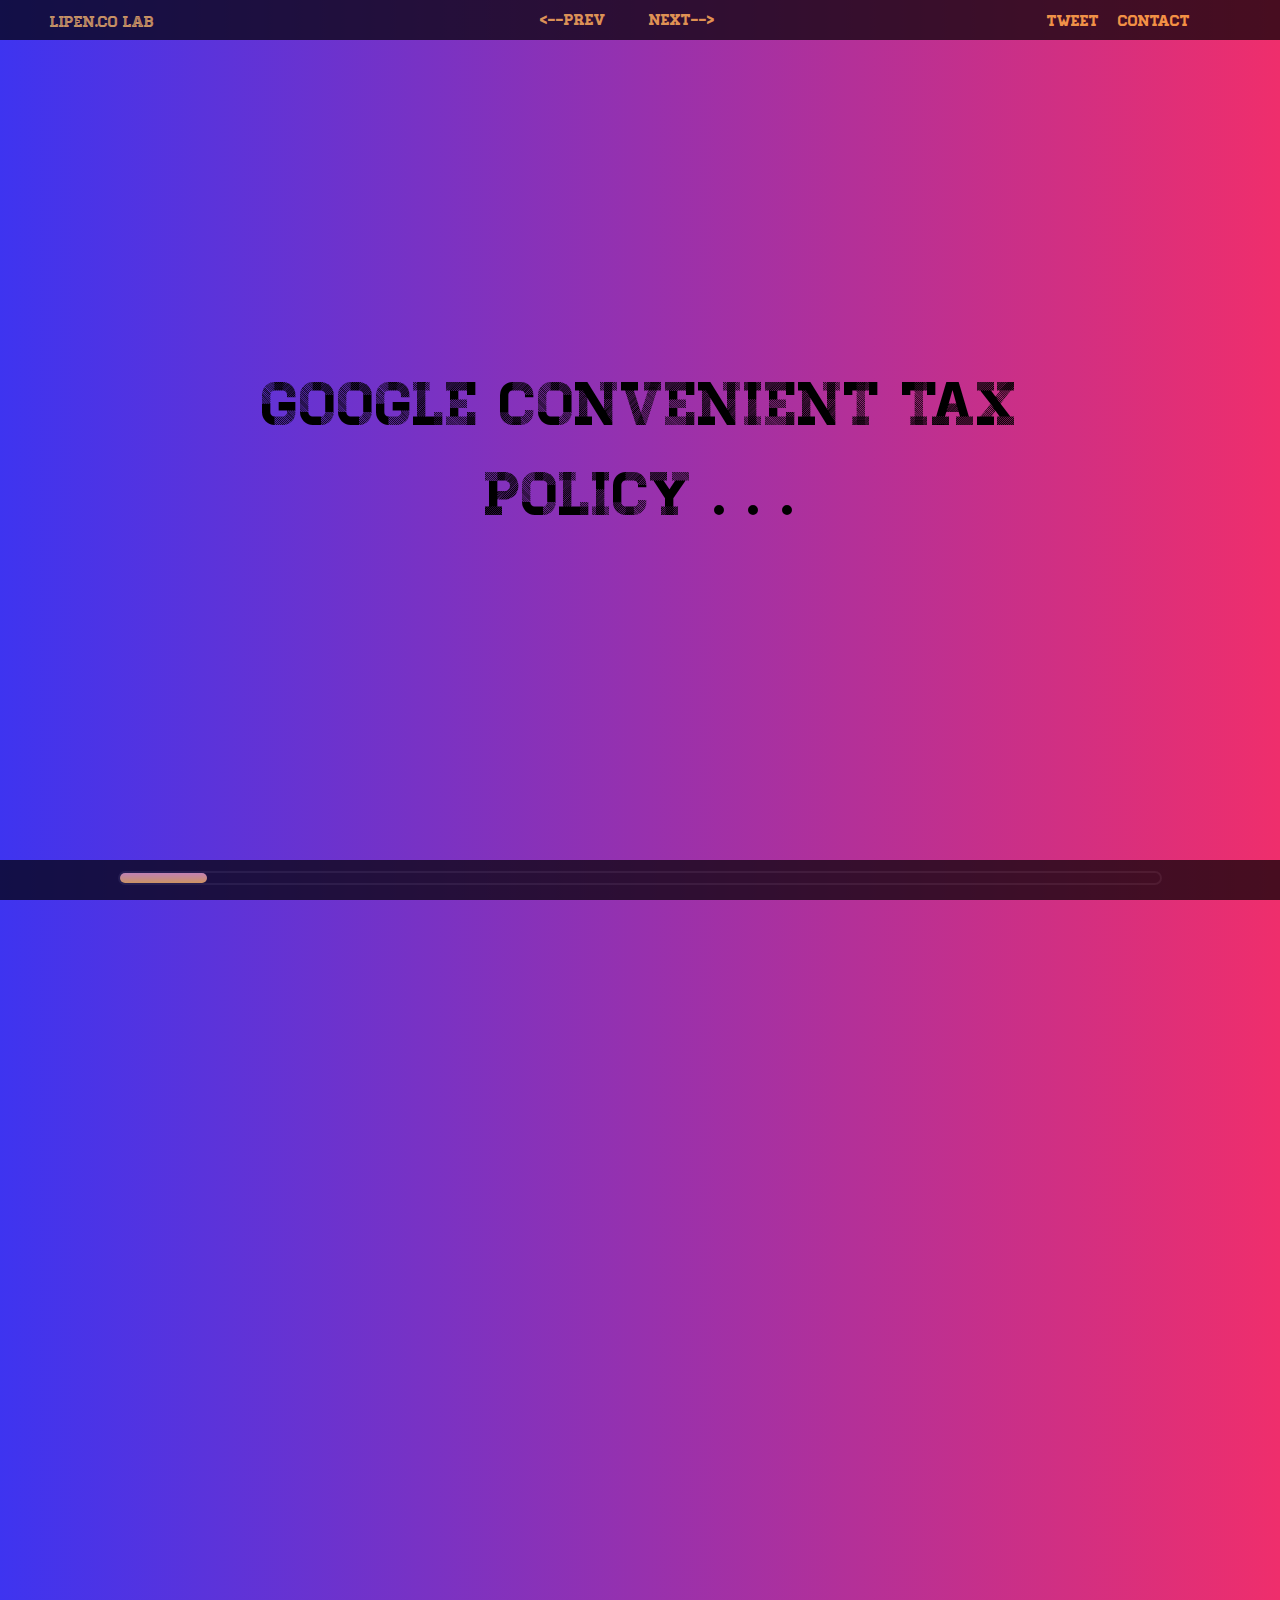
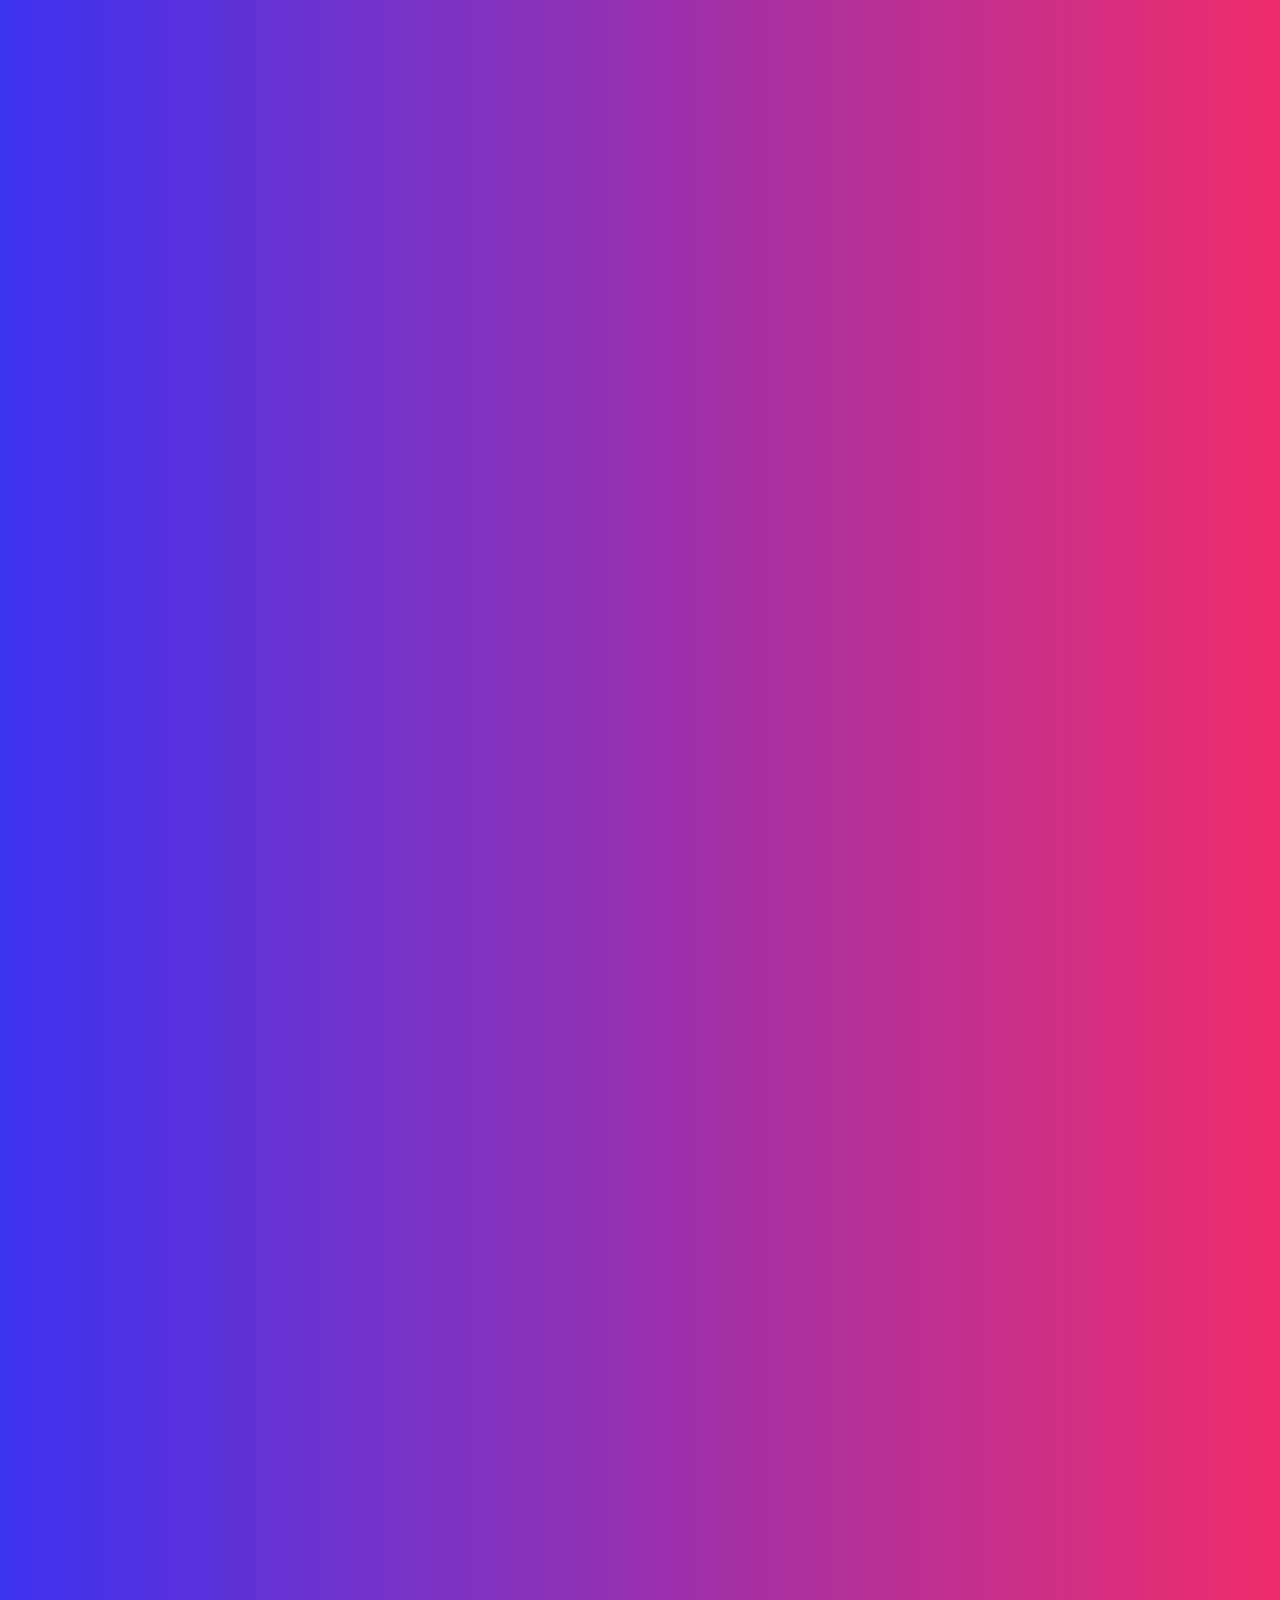
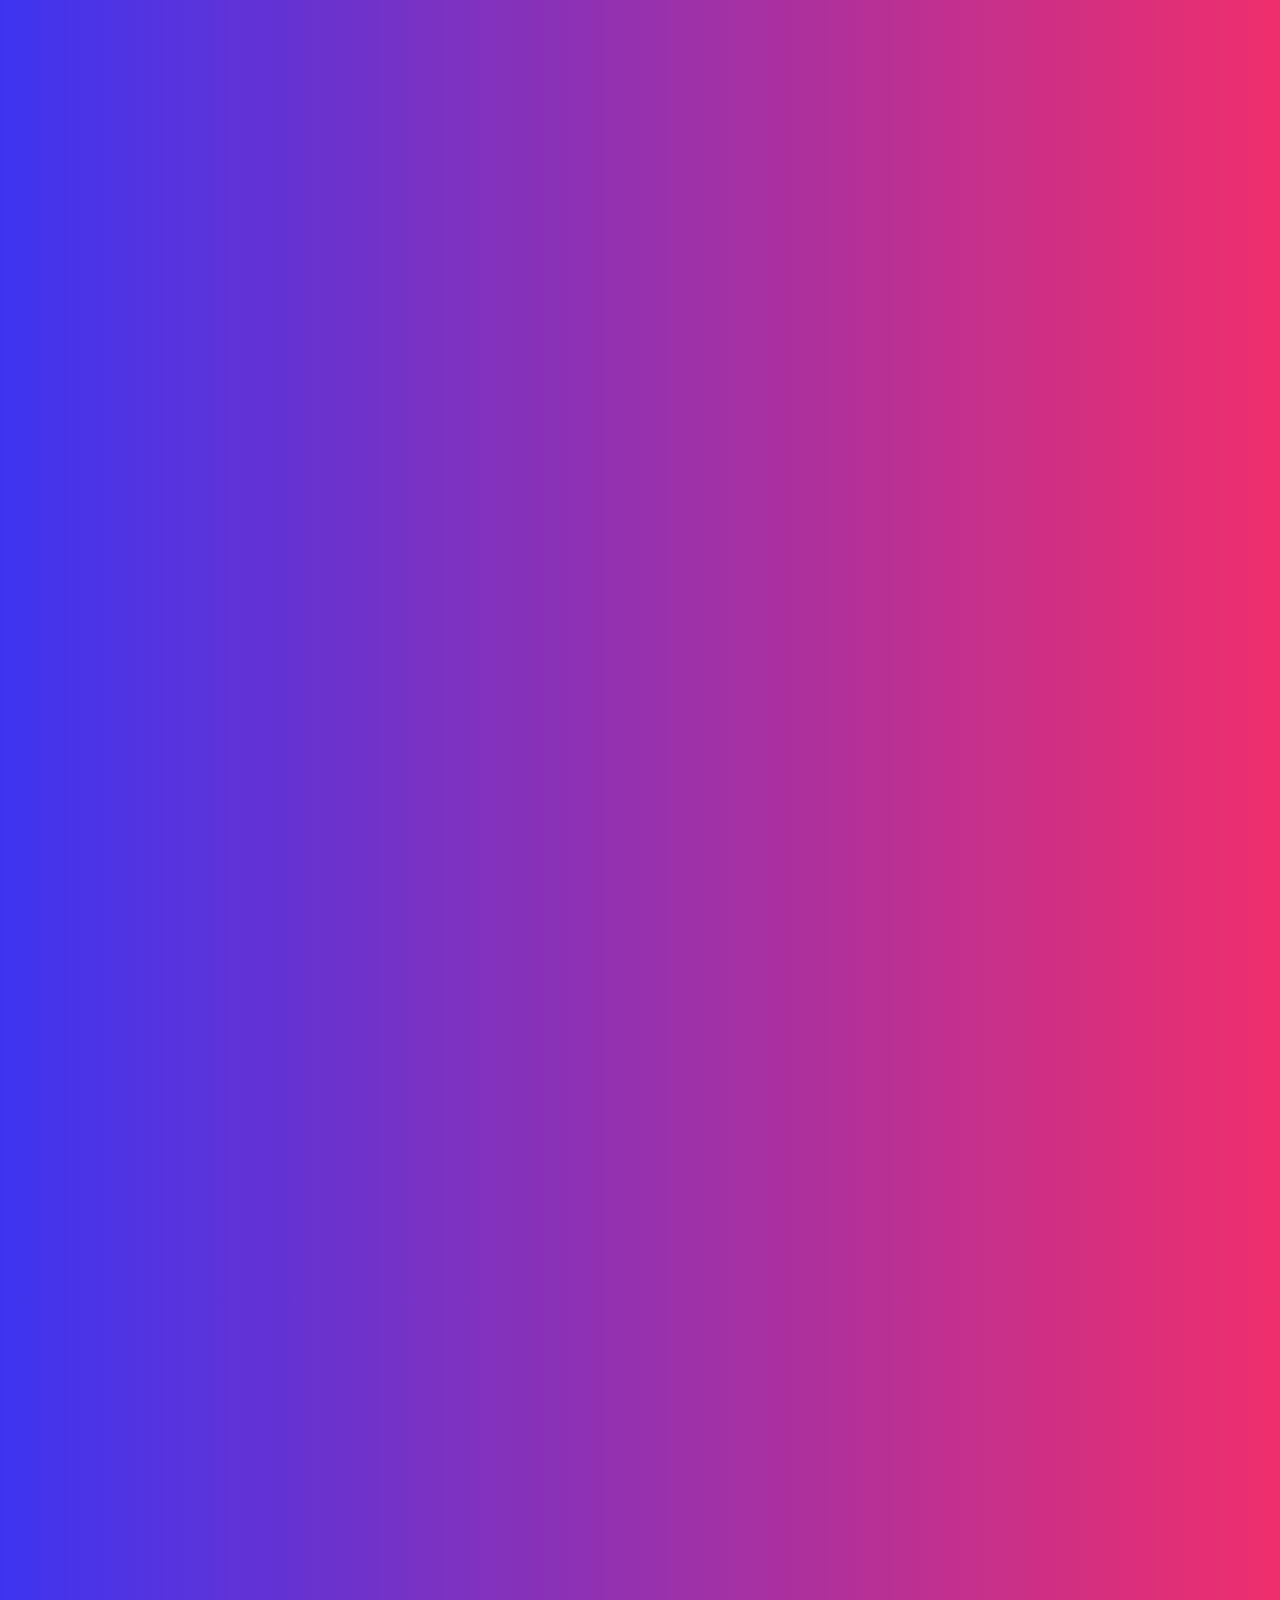
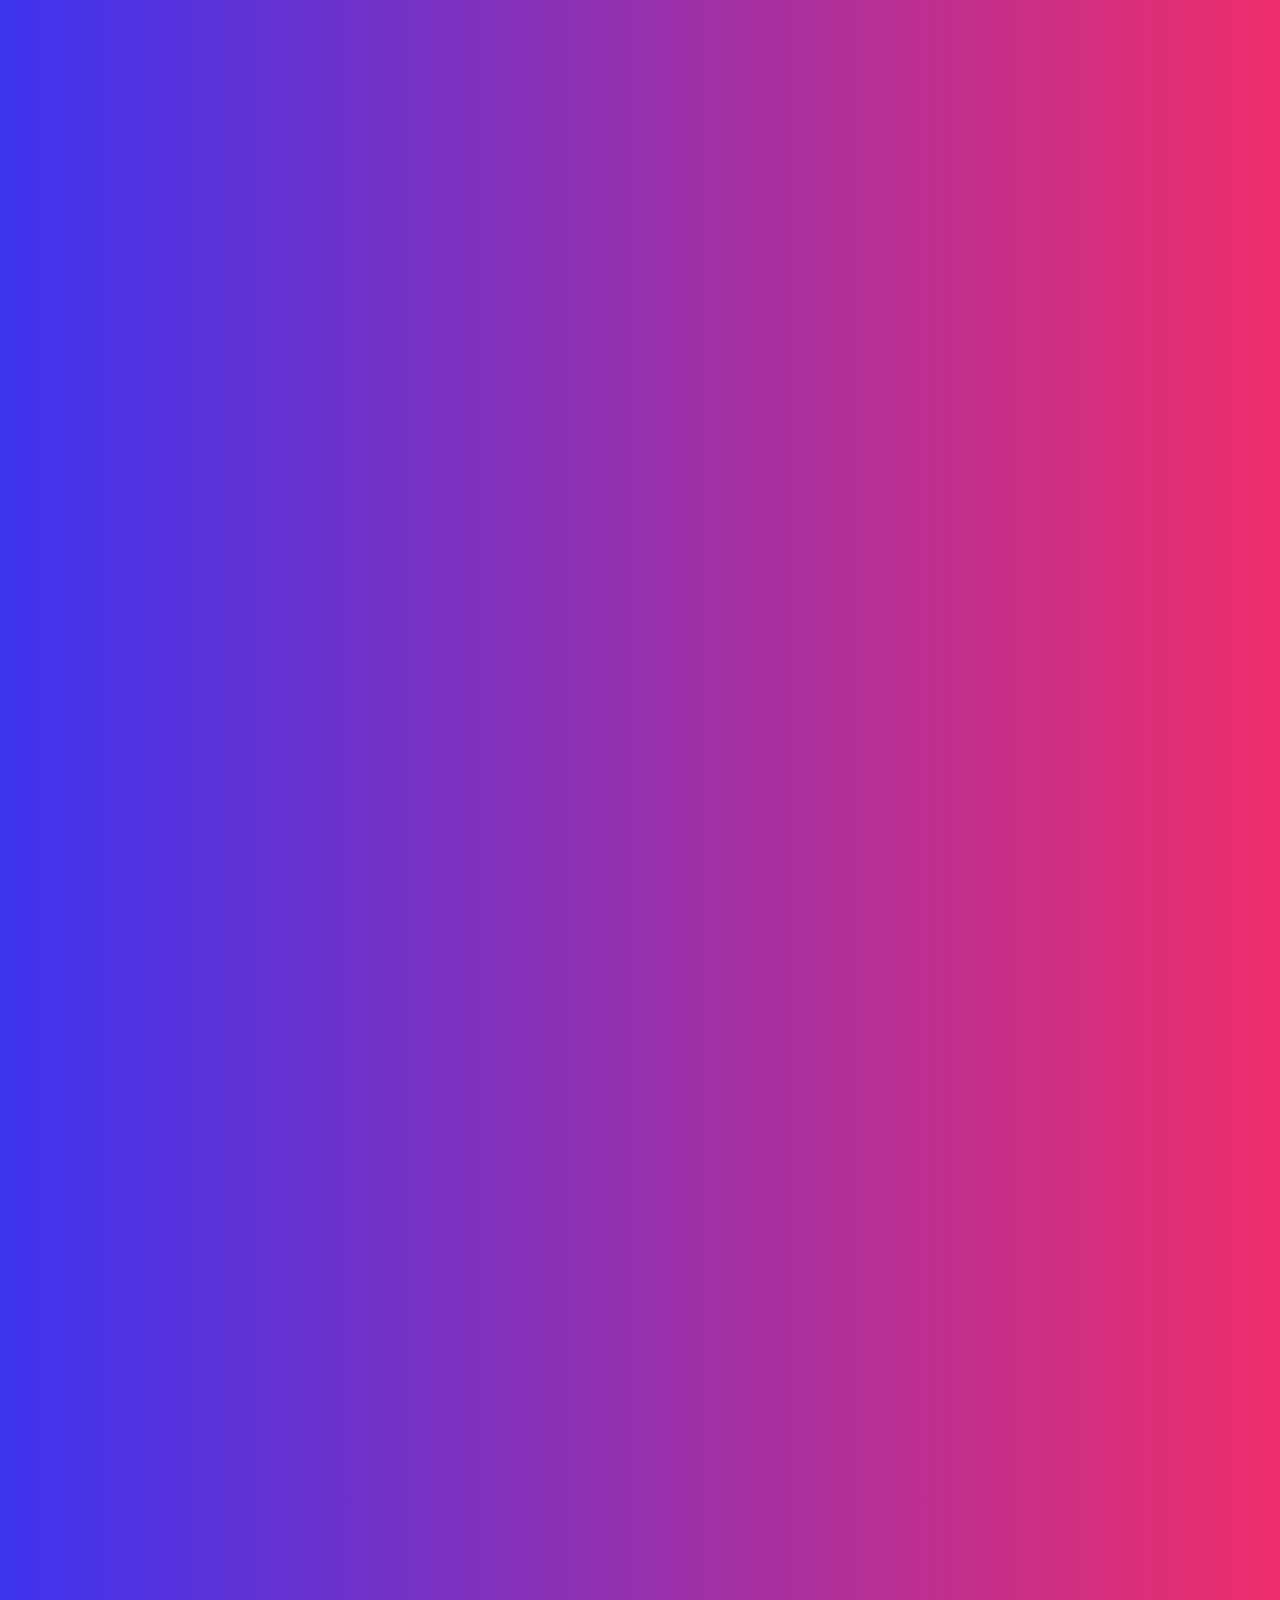
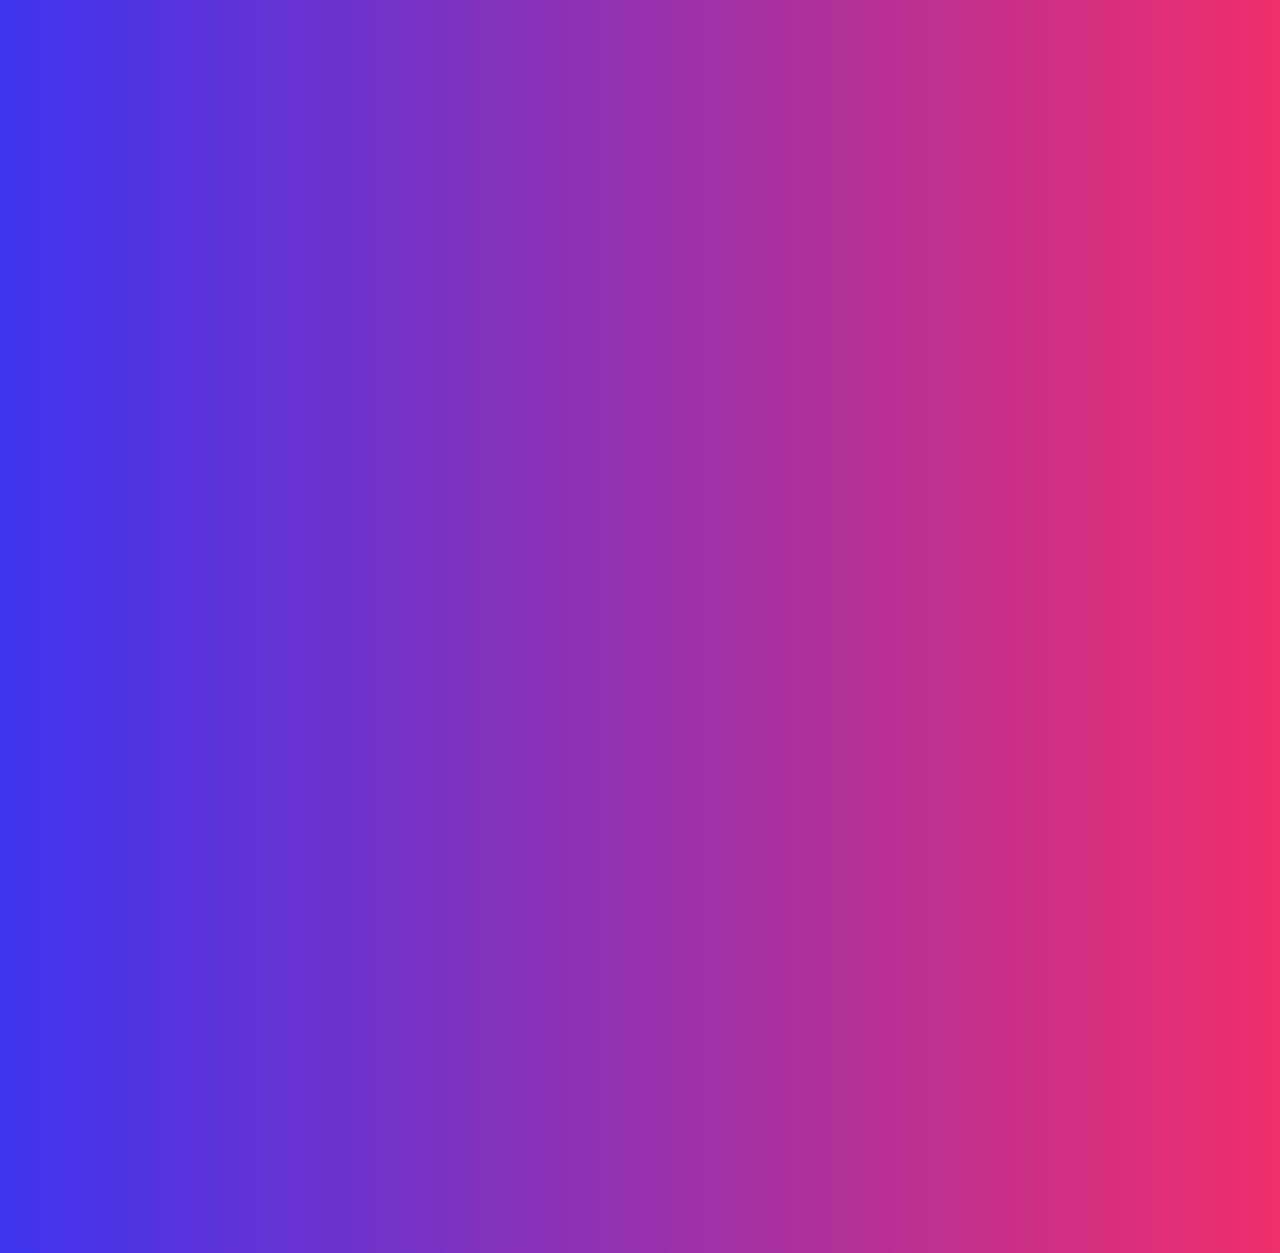
==== commit f32a003d: "typo correction" ====
--- a/index.html
+++ b/index.html
@@ -81,7 +81,7 @@
     <div class="text"> 
         <a><p>So 90% of Google revenue generated outside the USA comes to <span class="red"> Google Ireland Limited</span></p></a>
         <p class="substep">but Google Ireland Limited doesn't pay tax from this ammount</p> 
-        <p class="substep"> It funnels funds to another Google company <span class="green">Google Ireland Holdings.</span> by paying for technology licence.</p>
+        <p class="substep"> It funnels funds to another Google company <span class="green">Google Ireland Holdings</span> by paying for technology licence</p>
     </div> 
   </div>
 
@@ -99,24 +99,24 @@
 
 
    <div id="slide5" class="step slide" data-x="-300" data-y="0" data-z="600" data-rotate-y="180"  data-scale="1">  
-       <a><p>So <span class="red">Google Ireland Limited</span> (the first company) is boosting it's costs  by paying for the technology to it's sister company.</p>
-       <p> But higher cost sometimes is good</p>
-       <p> revenue - cost = income</p>
+       <a><p>So <span class="red">Google Ireland Limited</span> (the first company) is boosting it's costs  by paying for the technology to it's sister company</p>
+       <p> But sometimes higher cost is good</p>
+       <p> Revenue - Cost = Income</p>
        <p> We don't want Google income tax to be high, right?</p></a> 
    </div>
 
    <div id="slide6" class="step slide" data-x="-300" data-y="300" data-z="300" data-rotate-x="90" data-rotate-y="180"  data-scale="1">     
-      <a><p>The second company,  <span class="green">Google Ireland Holdings</span>, the owner of the technology also operates in Ireland. </p> </a>
+      <a><p>The second company, <span class="green">Google Ireland Holdings</span>, the owner of the technology also operates in Ireland</p> </a>
       <a><p> Will it pay taxes? </p></a>
       <p class="substep"> Well, no! </p>
-      <p class="substep">  It is only formally set up in Ireland, this company is a tax resident in Bermudas.</p>
+      <p class="substep"> It is only formally set up in Ireland, this company is a tax resident in Bermudas</p>
    </div>
 
 
   <div id="slide7" class="step slide" data-x="-600" data-y="0" data-z="300" data-rotate-x="90" data-rotate-y="270"  data-scale="1">
-      <a><p> But Ireland tax law forbides tax deductions from licence costs when the second company is outside European Union.</p></a>
-      <a><p>Fortunatelly tax law is different in Holland.</p></a>
-      <a><p>Google has another branch in Holland so it is saved</p></a>
+      <a><p> But Ireland tax law forbides tax deductions from licence costs when the second company is outside European Union</p></a>
+      <a><p>Fortunatelly tax law is different in Holland and allows dedutions without restrictions</p></a>
+      <a><p>Google has another branch in Holland</p></a>
   </div>
 
   <div id="slide8" class="step slide" data-x="-300" data-y="-300" data-z="300" data-rotate-x="90" data-rotate-y="360" data-rotate-z="90" data-scale="1"> 
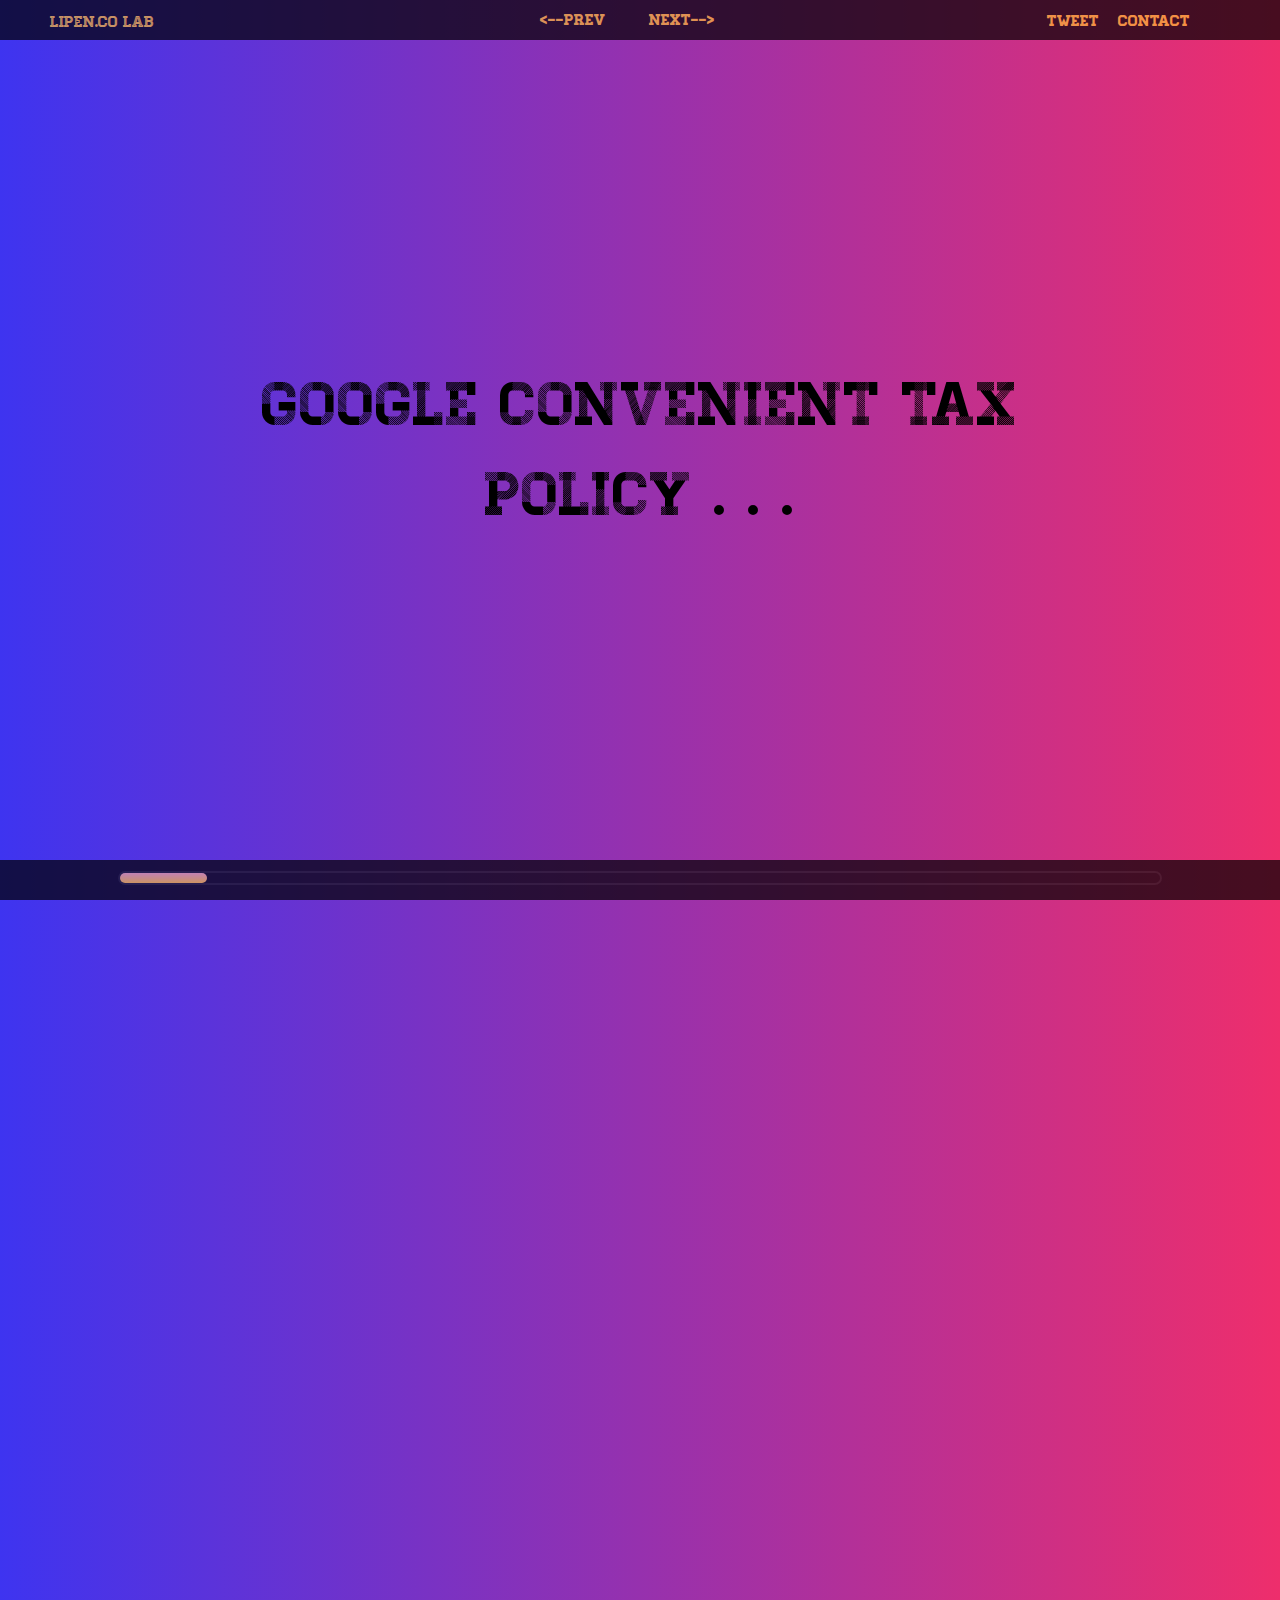
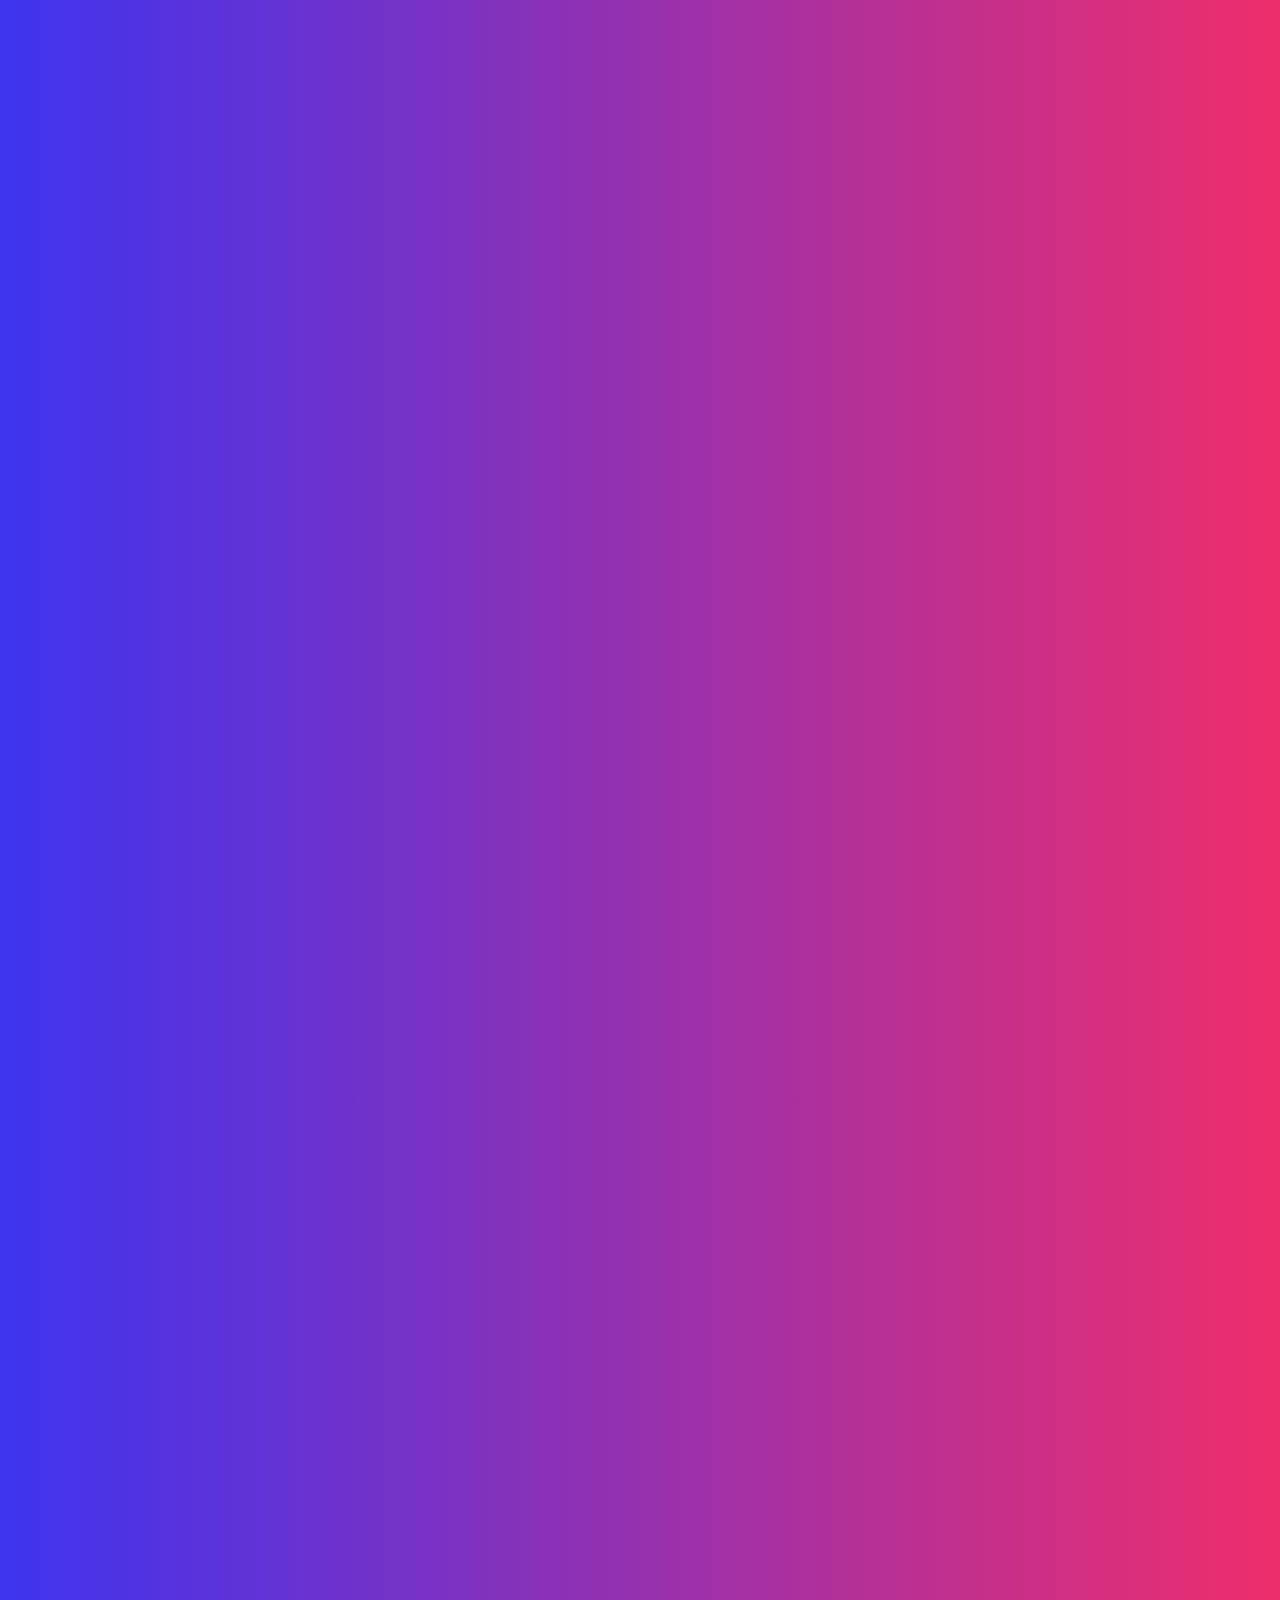
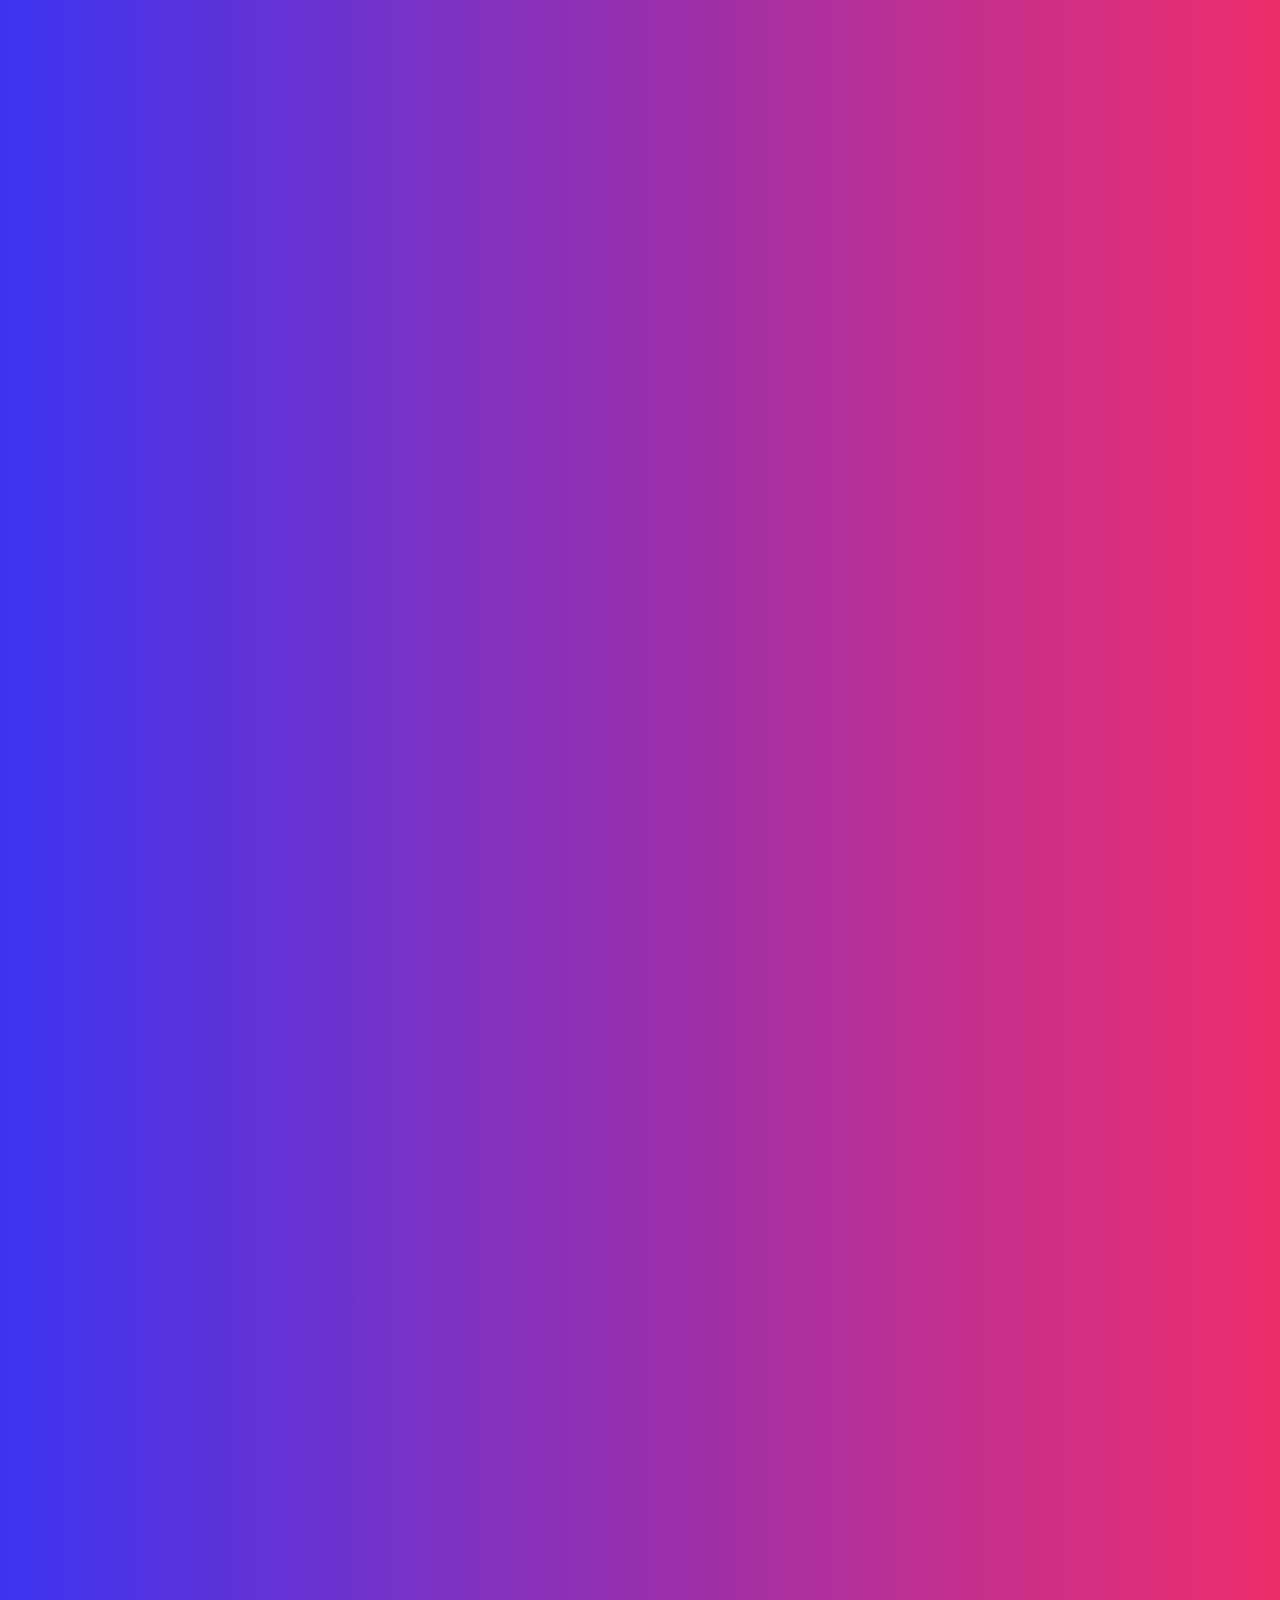
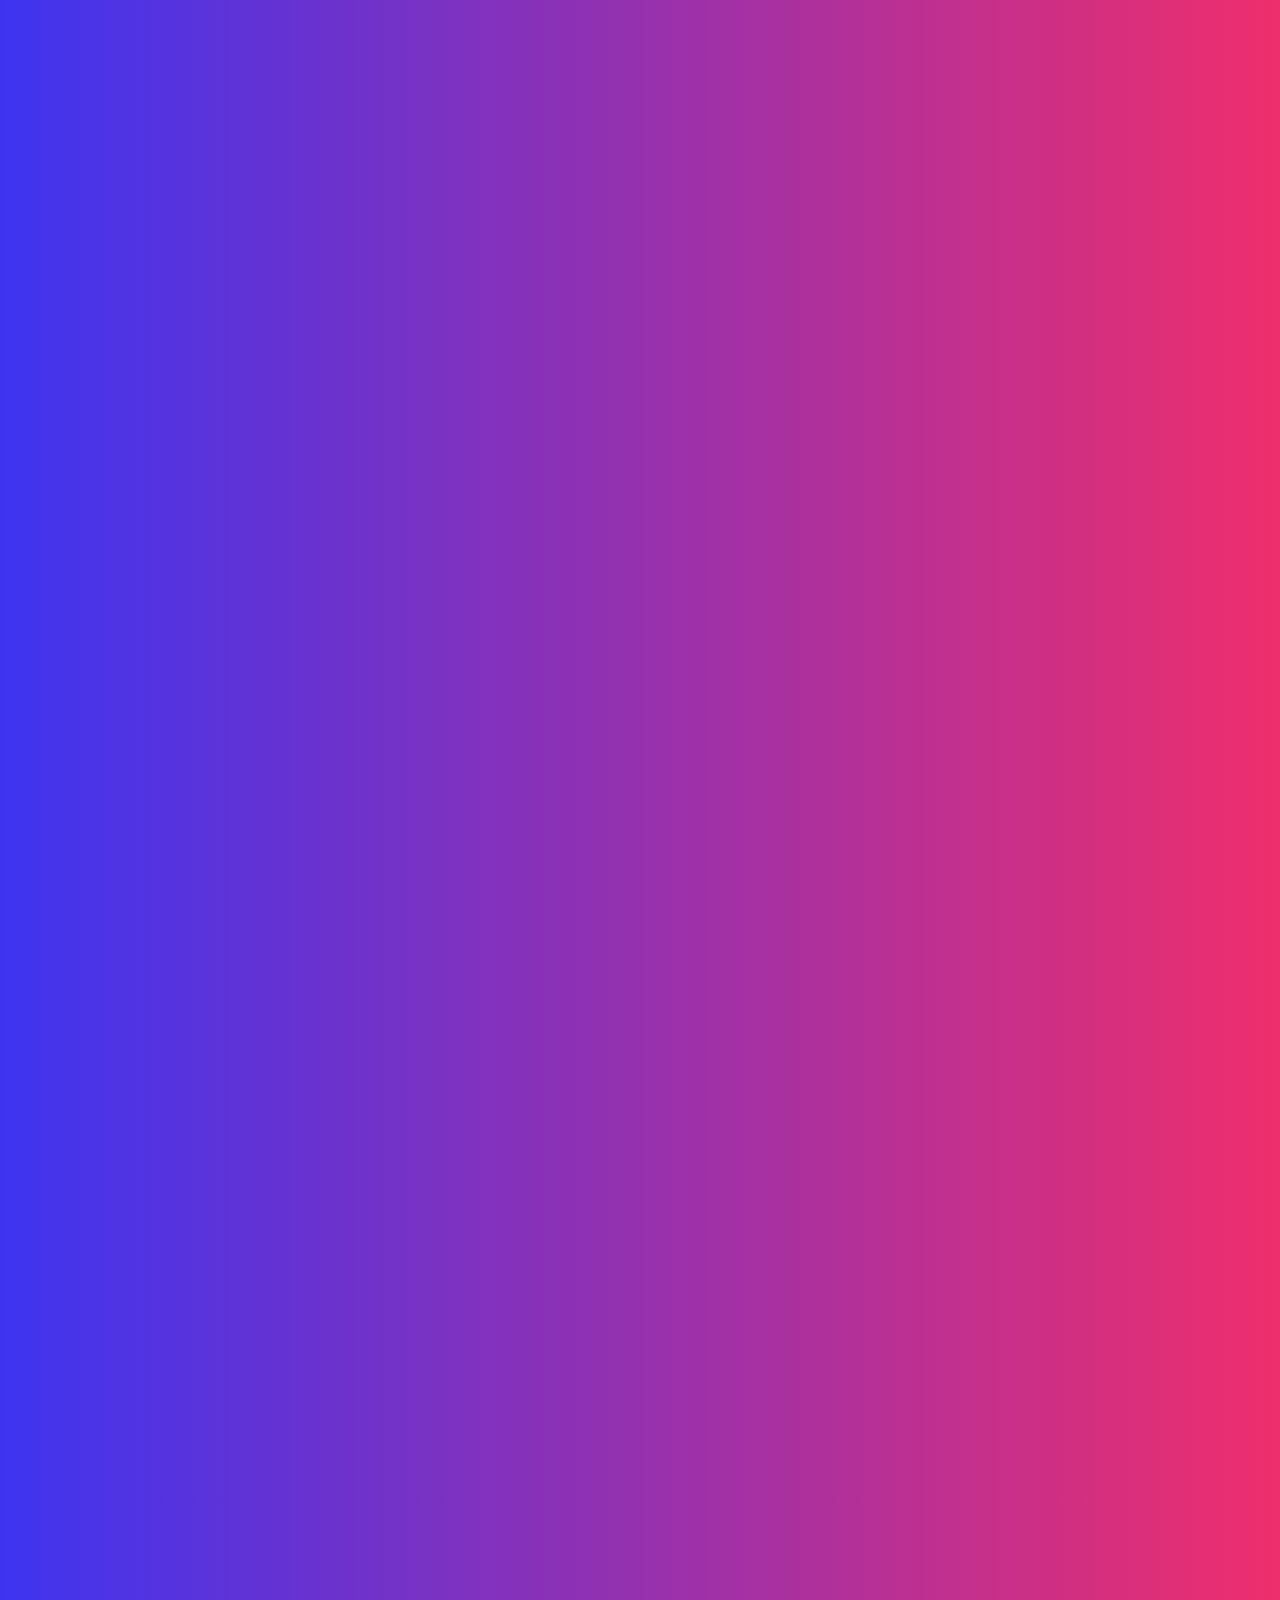
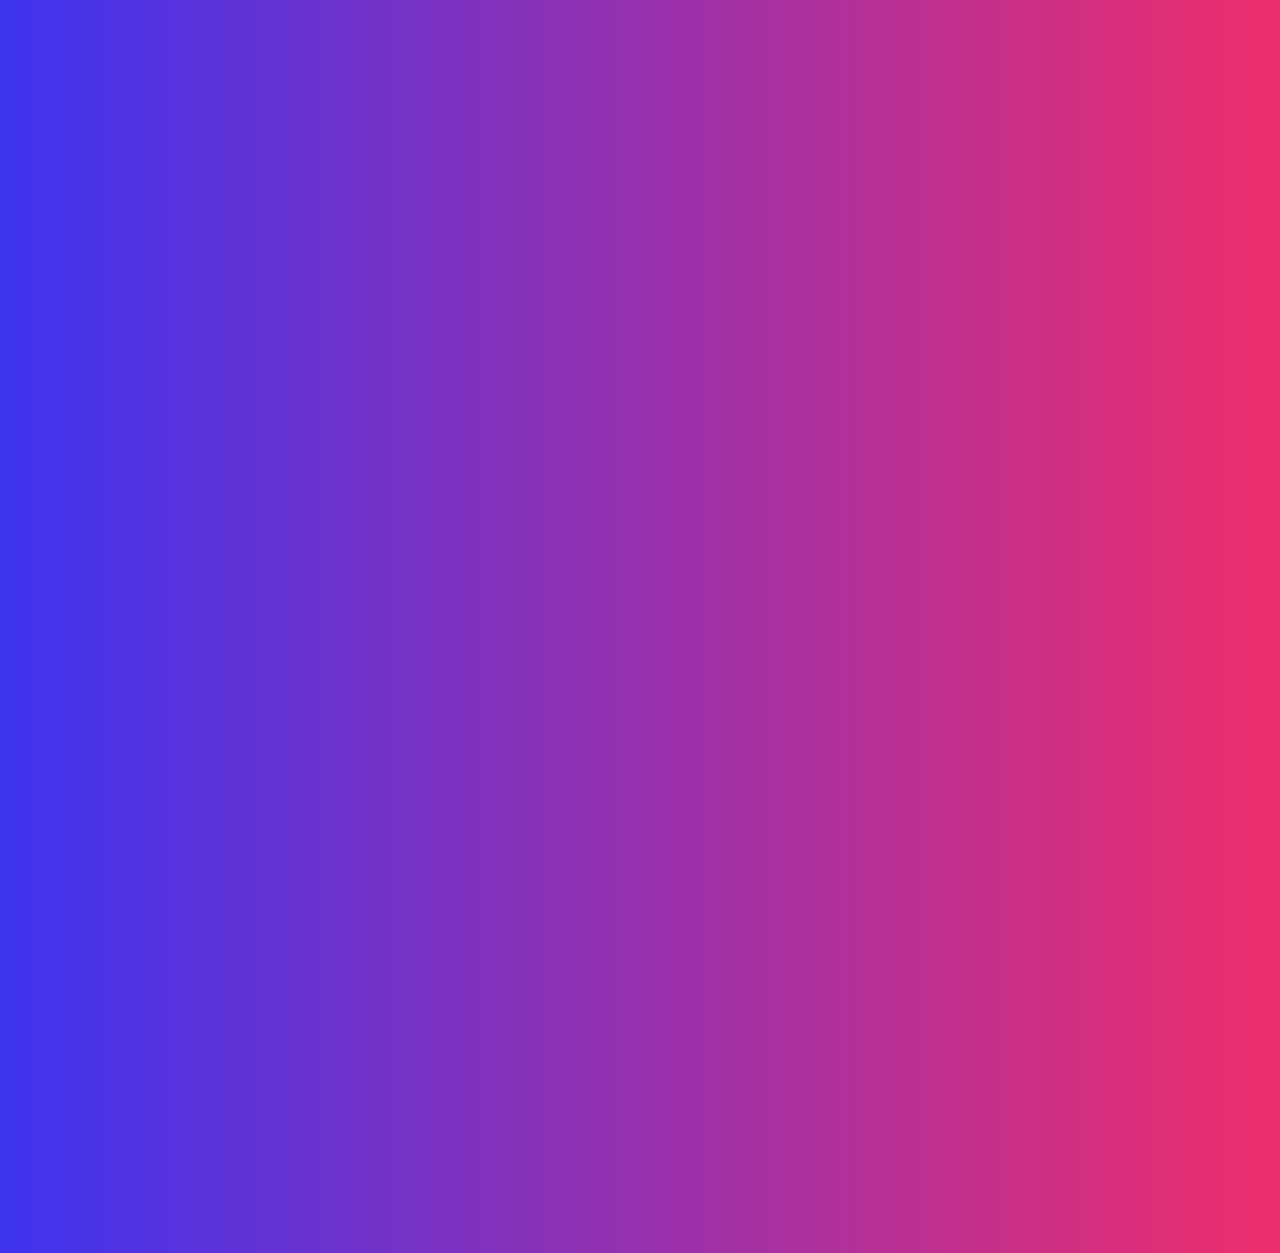
==== commit c5e94022: "test" ====
--- a/index.html
+++ b/index.html
@@ -1,7 +1,7 @@
 
 <!doctype html>
 
-<html lang="en" xmlns:fb="http://ogp.me/ns/fb#">
+<html lang="en">
 <head>
       <meta charset="utf-8" />
       <meta name="viewport" content="width=1024" />
@@ -34,7 +34,7 @@
   </ul> 
   </nav>
  </div>
- <div id="impress" class="impress-not-supported">
+ <div id="impress">
    
   <div id="slide1" class="step" data-x="5000" data-y="0" data-z="0" data-rotate-z="0" data-rotate-x="0" data-rotate-y="0" data-scale="1">
        <div class="animated pulse"><h1>Google Convenient Tax Policy . . .</h1> 
@@ -42,8 +42,8 @@
   </div>
                         
   <div id="slide2" class="step" data-x="-5000" data-y="0" data-z="0" data-rotate-z="-90" data-rotate-x="0" data-rotate-y="0" data-scale="5">
-     <a><h1>How much money did you spent on AdWords last year?</h1></a>
-     <a><p class="interested" >Are you interested where did your money go?</p> </a>
+     <a><h1>How much money did you spend on AdWords last year?</h1></a>
+     <a><p class="interested" >Are you interested where your money went?</p> </a>
      <a><p class="europe">If you are from Europe you will likely be surprised.</p></a>
   </div>
 
@@ -80,8 +80,8 @@
        <!--     <img src="img/Ireland.png" alt=""/>  -->
     <div class="text"> 
         <a><p>So 90% of Google revenue generated outside the USA comes to <span class="red"> Google Ireland Limited</span></p></a>
-        <p class="substep">but Google Ireland Limited doesn't pay tax from this ammount</p> 
-        <p class="substep"> It funnels funds to another Google company <span class="green">Google Ireland Holdings</span> by paying for technology licence</p>
+        <p class="substep">but Google Ireland Limited doesn't pay tax from this amount</p> 
+        <p class="substep"> It funnels funds to another Google company <span class="green">Google Ireland Holdings</span> by paying for a technology licence</p>
     </div> 
   </div>
 
@@ -99,7 +99,7 @@
 
 
    <div id="slide5" class="step slide" data-x="-300" data-y="0" data-z="600" data-rotate-y="180"  data-scale="1">  
-       <a><p>So <span class="red">Google Ireland Limited</span> (the first company) is boosting it's costs  by paying for the technology to it's sister company</p>
+       <a><p>So <span class="red">Google Ireland Limited</span> (the first company) is boosting its costs  by paying for the technology to its sister company</p>
        <p> But sometimes higher cost is good</p>
        <p> Revenue - Cost = Income</p>
        <p> We don't want Google income tax to be high, right?</p></a> 
@@ -114,8 +114,8 @@
 
 
   <div id="slide7" class="step slide" data-x="-600" data-y="0" data-z="300" data-rotate-x="90" data-rotate-y="270"  data-scale="1">
-      <a><p> But Ireland tax law forbides tax deductions from licence costs when the second company is outside European Union</p></a>
-      <a><p>Fortunatelly tax law is different in Holland and allows dedutions without restrictions</p></a>
+      <a><p> But Ireland tax law forbides tax deductions from licence costs when the second company is outside the European Union</p></a>
+      <a><p>Fortunately tax law is different in Holland and allows dedutions without restrictions</p></a>
       <a><p>Google has another branch in Holland</p></a>
   </div>
 
@@ -123,14 +123,14 @@
     <div class="text">
       <img class="sandwich" src="img/sandwich.png">
       <img class="sandwich2" src="img/sandwich2.png">
-     <a><p>Naw <span class="red">Google Ireland Limited</span> can deduct it's technology costs and send the money to Holland</p></a>
+     <a><p>Now <span class="red">Google Ireland Limited</span> can deduct its technology costs and send the money to Holland</p></a>
      <a><p> <span class="blue">Google Netherlands B.V.</span> will just send it back to Ireland to <span class="green">Google Ireland Holdings</span></p></a>
    </div>
      <a><p class="sand">This is why we call it <br/>‘Double Irish with a Dutch Sandwich’</p></a> 
   </div>
 
   <div id="slide9" class="step" data-x="8000" data-y="-700" data-z="100" data-rotate-z="0" data-rotate-x="-90" data-rotate-y="0" data-scale="1">
-        <h2>So everythinks looks quite cool:</h2>      
+        <h2>So everything looks quite cool:</h2>      
         <img class="map" src="img/eu.png" alt=""/> 
         <img class="ar" src="img/ar.png"> 
         <img class="ar2" src="img/ar2.png"> 
@@ -139,10 +139,10 @@
        
         
       <div class="text2">
-        <p class="text" ><span class="red">Google in Ireland</span> gets all the revenue form Europe </p>  
+        <p class="text" ><span class="red">Google in Ireland</span> gets all the revenue from Europe </p>  
         <p class="substep"> <span class="red">Google Ireland</span> pays to <span class="blue">Google Netherlands</span> for technology <img class="ar4" src="img/ar4.png"></p>
         <p class="substep"> <span class="blue">Google Netherlands</span> pass 98.9% of this money to the second Ireland company  <img class="ar5" src="img/ar5.png">  </p>
-        <p class="substep"> The <span class="green">secong Ireland</span> company is registered as a tax resident in Bermudes. <img class="ar6" src="img/ar6.png"> </p>
+        <p class="substep"> The second <span class="green">Ireland company</span> is registered as a tax resident in Bermudes. <img class="ar6" src="img/ar6.png"> </p>
       </div>
    </div>
                 
@@ -156,7 +156,7 @@
         <span id="per">0%?</span>
         <span id="percent">30%?</span>
         <p id="you">AND YOU</p> 
-        <p id="tax">what are you doning to optimize your taxes?</p>   
+        <p id="tax">what are you doing to optimize your taxes?</p>   
    </div>
   </div>
 
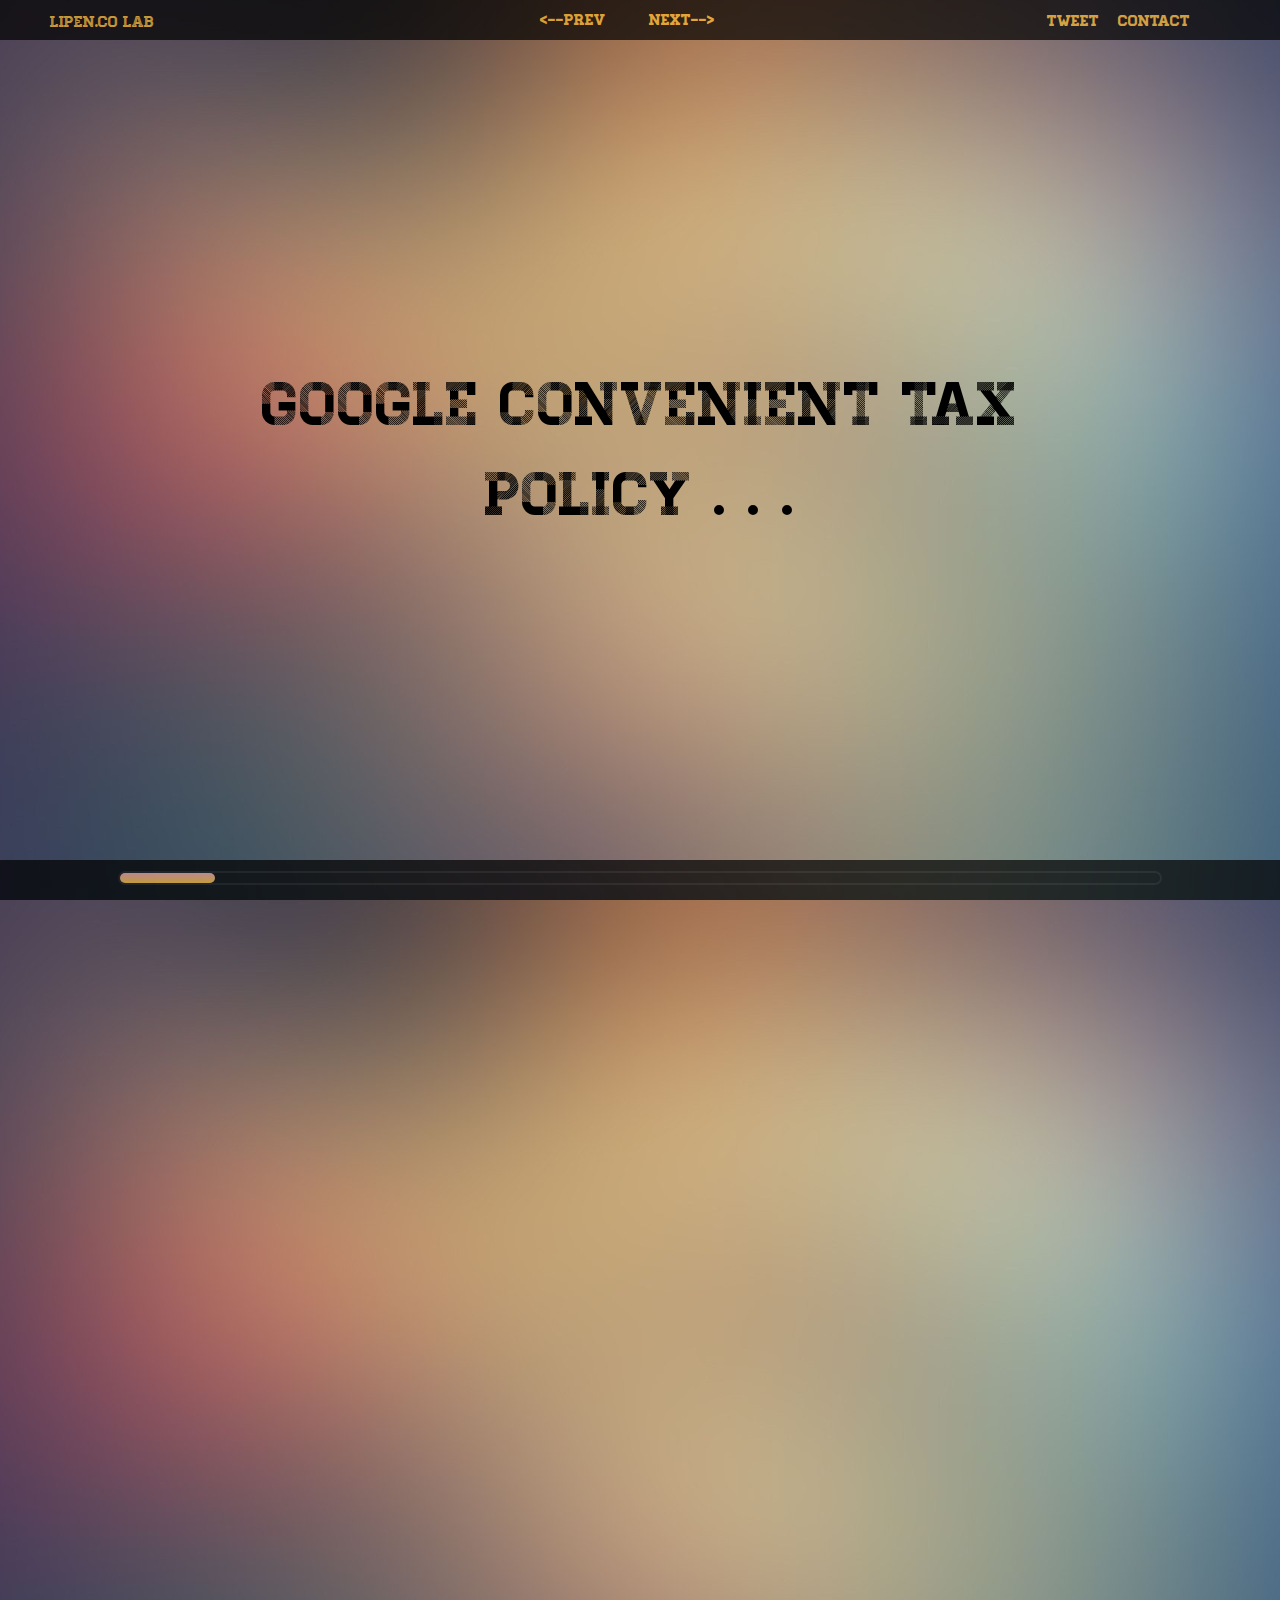
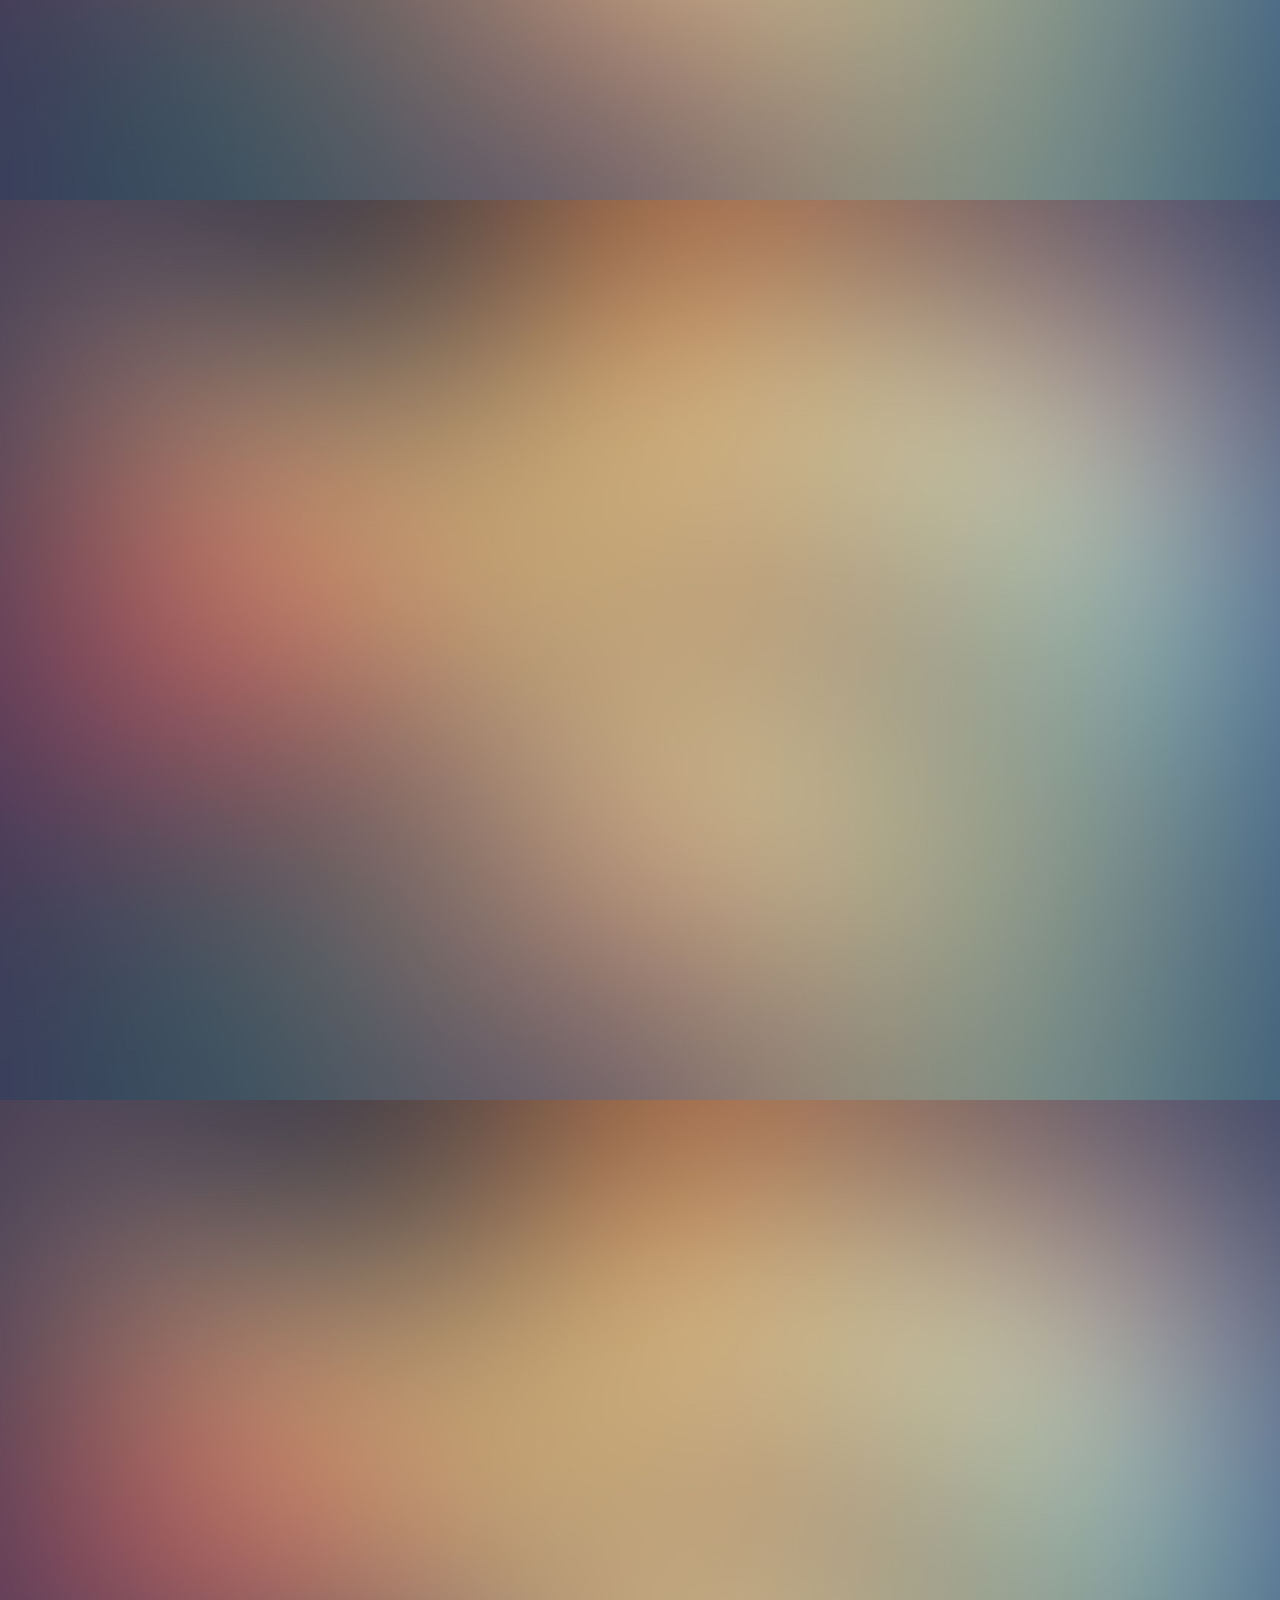
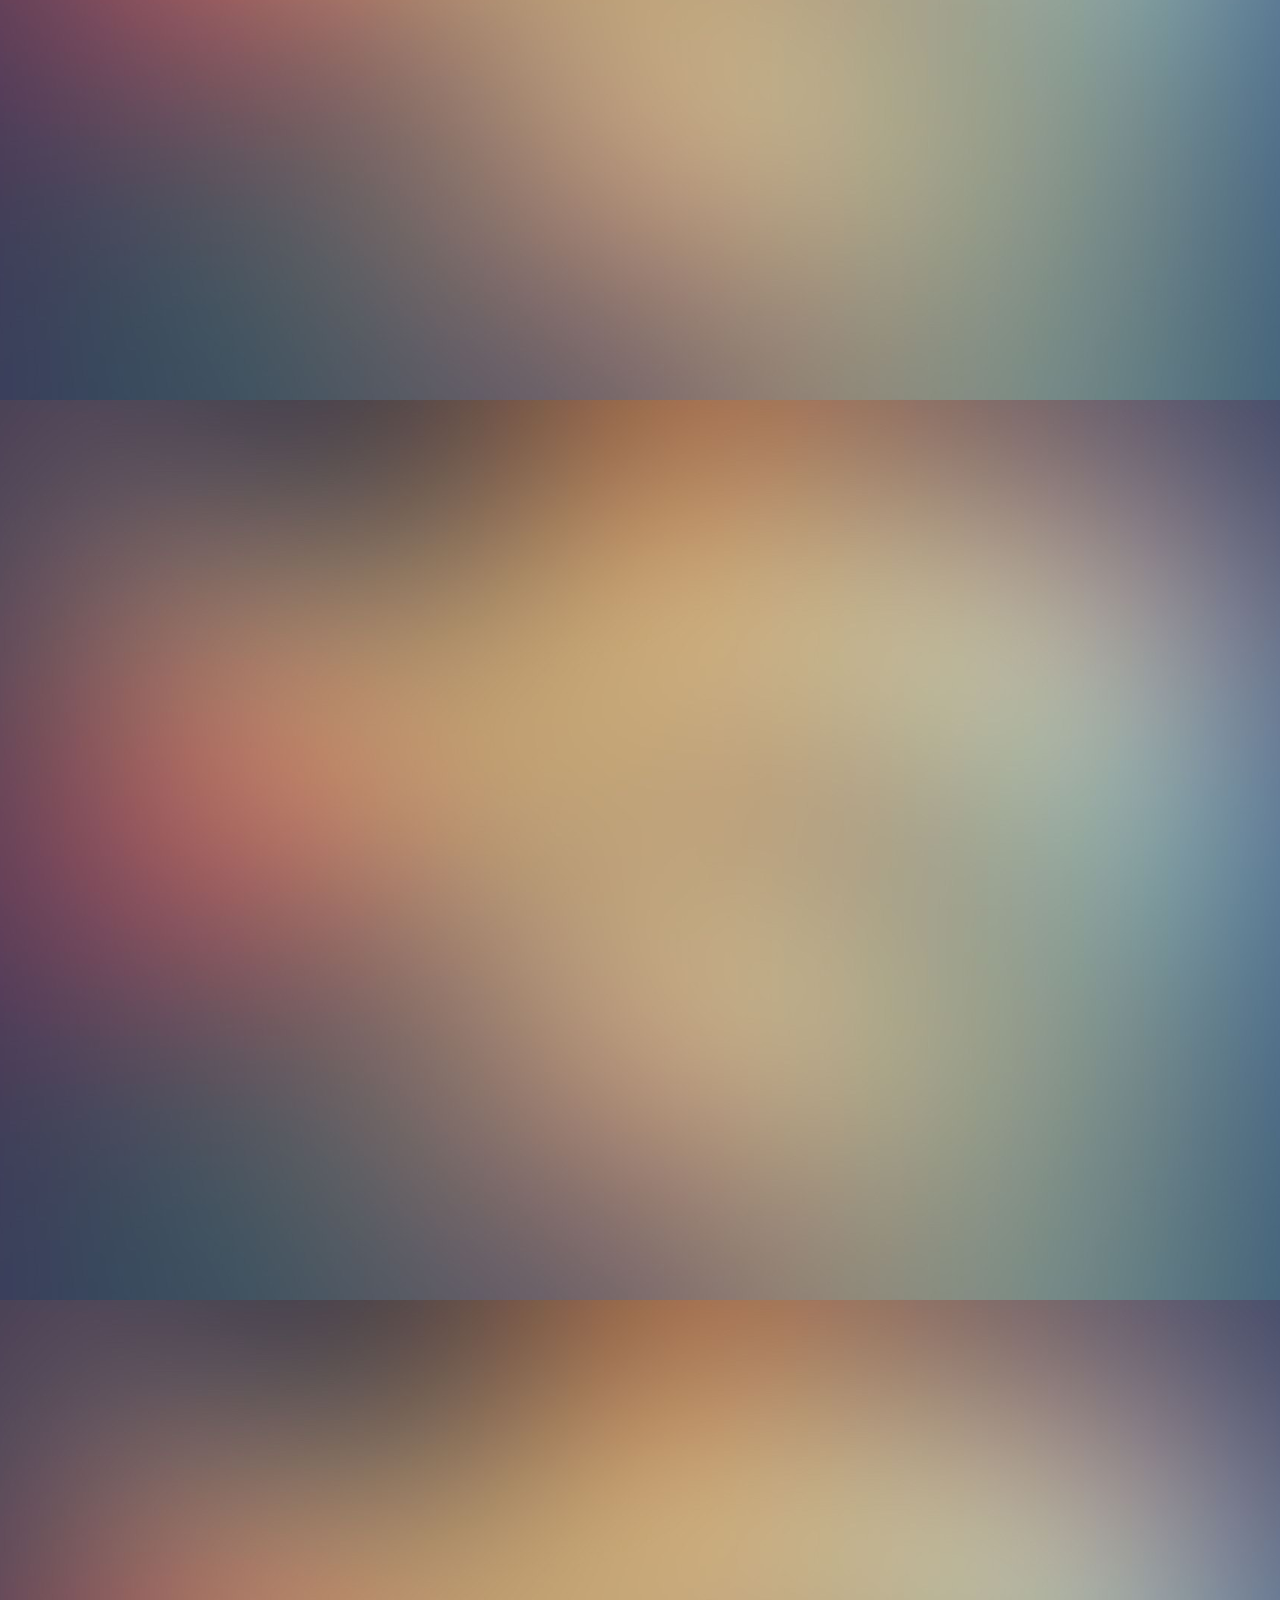
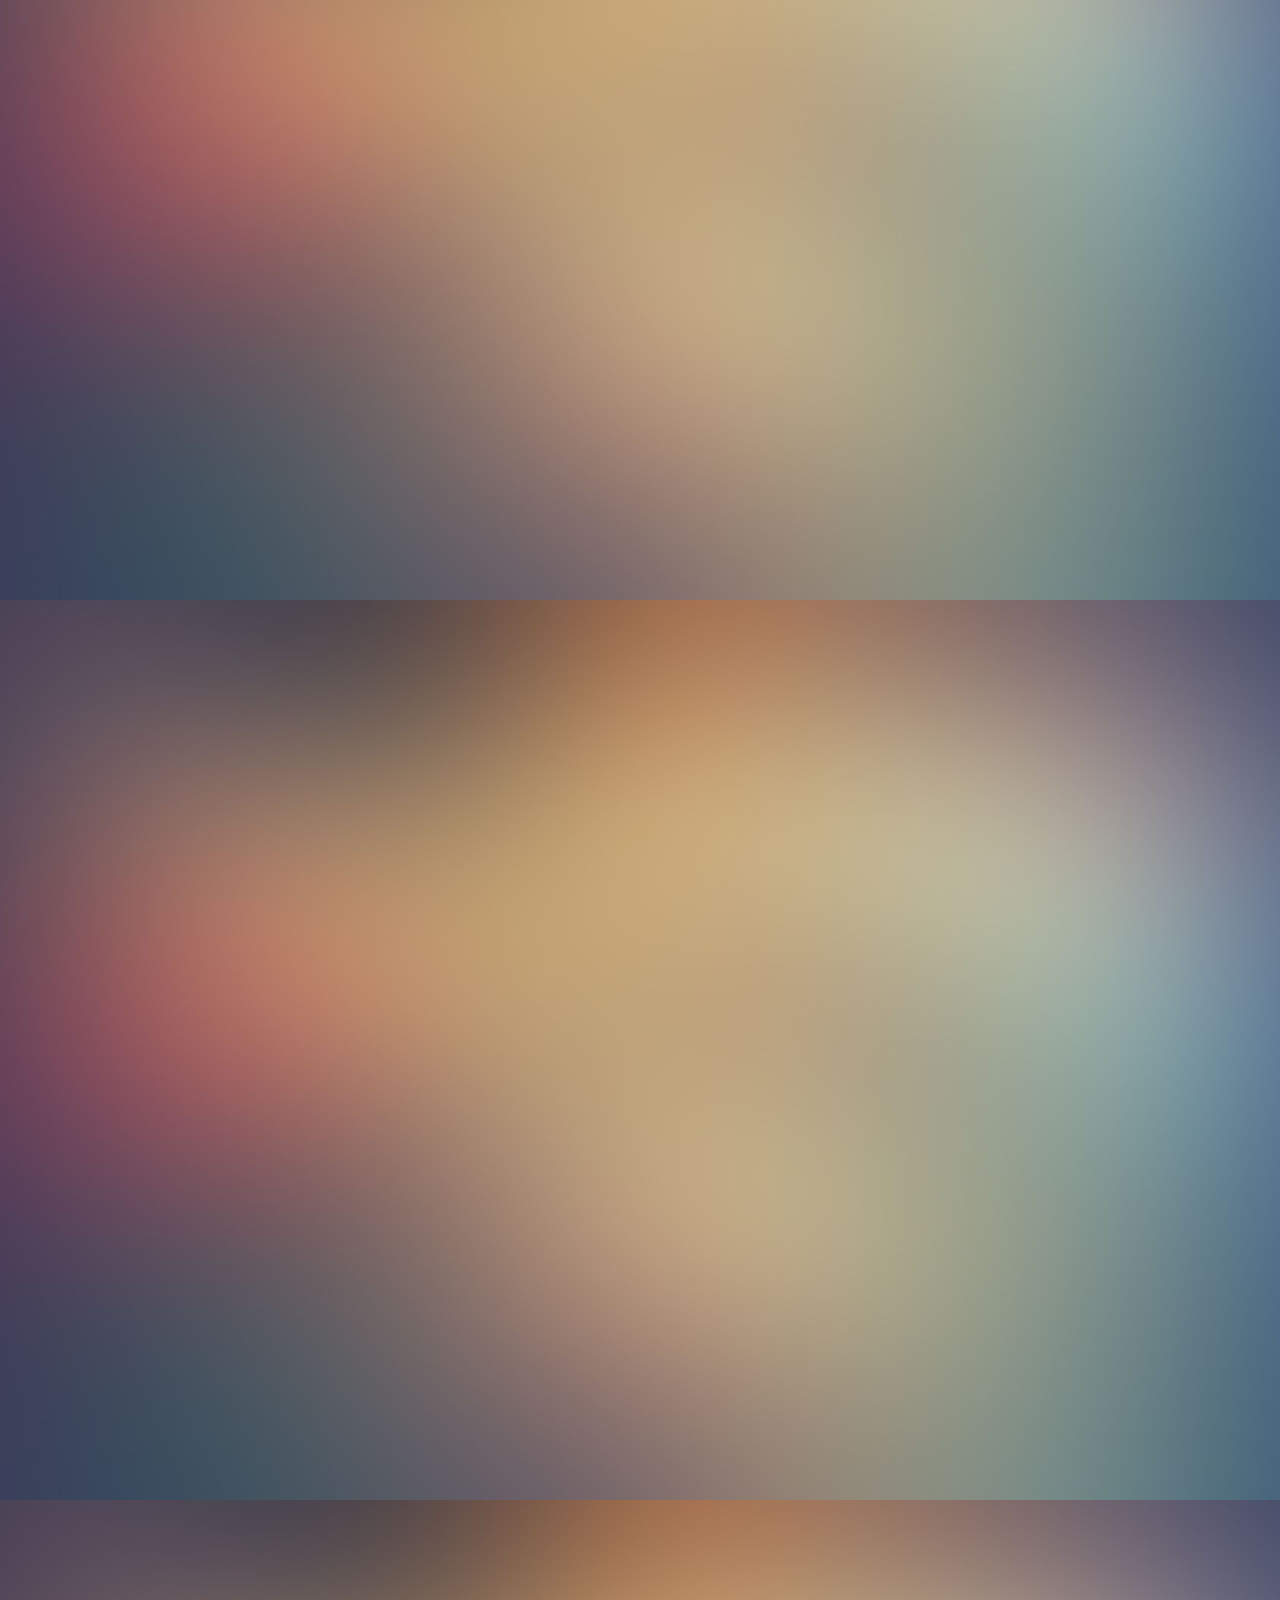
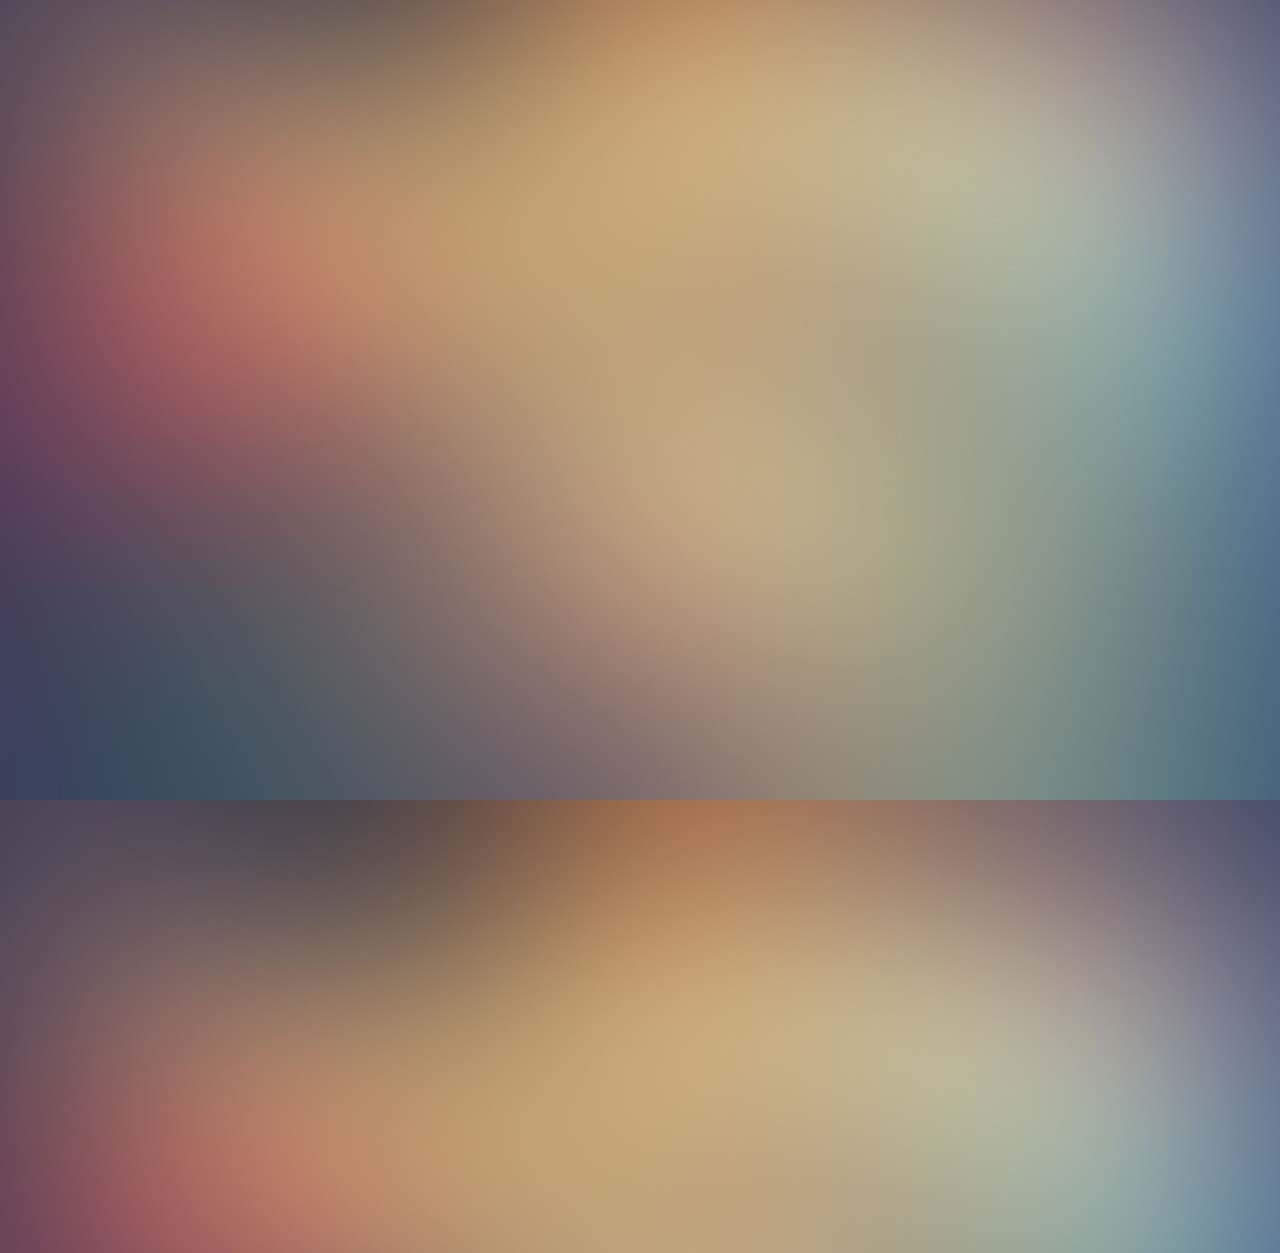
==== commit caf85eea: "new style" ====
--- a/index.html
+++ b/index.html
@@ -16,7 +16,7 @@
      
 </head>
 
-<body  id="gradient">
+<body>
  <div id="sticky">
   <a href="/google-tax-evasion-presentation"><h1>Lipen.co Lab </h1></a>
   <div id="controls">
@@ -63,7 +63,7 @@
       <p class="text">All the Google offices outside the USA send their money to Ireland</p>  
       <br/>
       <p class="text" >Why do they do that?</p> 
-      <p class="text2 substep">Because of the income taxes rates:</p> 
+      <p class="text2">Because of the income taxes rates:</p> 
     <ul class="skill">
       <li><span class="expand irland"></span><em>Ireland - 12.5%</em></li>
       <li><span class="expand usa"></span><em>USA - 30%</em></li>
@@ -76,7 +76,7 @@
                  });
                 </script>
                     
-  <div id="slide4" class="step slide" data-x="0" data-y="0" data-z="300" data-rotate-y="90"  data-scale="1">
+  <div id="slide4" class="step" data-x="0" data-y="0" data-z="300" data-rotate-y="90"  data-scale="1">
        <!--     <img src="img/Ireland.png" alt=""/>  -->
     <div class="text"> 
         <a><p>So 90% of Google revenue generated outside the USA comes to <span class="red"> Google Ireland Limited</span></p></a>
@@ -85,27 +85,16 @@
     </div> 
   </div>
 
-                     
 
 
-   <div id="slide5" class="step slide" data-x="0" data-y="0" data-z="300" data-rotate-y="90"  data-scale="1">
-     <img src="img/Ireland.png" alt=""/>  
-   </div>
-       <script> 
-        $("#slide5 img").click(function(){
-        $("img").toggleClass("animated rotateOut");
-         });
-        </script>
-
-
-   <div id="slide5" class="step slide" data-x="-300" data-y="0" data-z="600" data-rotate-y="180"  data-scale="1">  
+   <div id="slide5" class="step" data-x="-300" data-y="-1000" data-z="600" data-rotate-y="180"  data-scale="6">  
        <a><p>So <span class="red">Google Ireland Limited</span> (the first company) is boosting its costs  by paying for the technology to its sister company</p>
        <p> But sometimes higher cost is good</p>
        <p> Revenue - Cost = Income</p>
        <p> We don't want Google income tax to be high, right?</p></a> 
    </div>
 
-   <div id="slide6" class="step slide" data-x="-300" data-y="300" data-z="300" data-rotate-x="90" data-rotate-y="180"  data-scale="1">     
+   <div id="slide6" class="step" data-x="-3000" data-y="300" data-z="300" data-rotate-x="90" data-rotate-y="180"  data-scale="3">     
       <a><p>The second company, <span class="green">Google Ireland Holdings</span>, the owner of the technology also operates in Ireland</p> </a>
       <a><p> Will it pay taxes? </p></a>
       <p class="substep"> Well, no! </p>
@@ -113,7 +102,7 @@
    </div>
 
 
-  <div id="slide7" class="step slide" data-x="-600" data-y="0" data-z="300" data-rotate-x="90" data-rotate-y="270"  data-scale="1">
+  <div id="slide7" class="step" data-x="-2000" data-y="3000" data-z="300" data-rotate-x="90" data-rotate-y="270"  data-scale="1">
       <a><p> But Ireland tax law forbides tax deductions from licence costs when the second company is outside the European Union</p></a>
       <a><p>Fortunately tax law is different in Holland and allows dedutions without restrictions</p></a>
       <a><p>Google has another branch in Holland</p></a>
@@ -139,7 +128,7 @@
        
         
       <div class="text2">
-        <p class="text" ><span class="red">Google in Ireland</span> gets all the revenue from Europe </p>  
+        <p class="substep" ><span class="red">Google in Ireland</span> gets all the revenue from Europe </p>  
         <p class="substep"> <span class="red">Google Ireland</span> pays to <span class="blue">Google Netherlands</span> for technology <img class="ar4" src="img/ar4.png"></p>
         <p class="substep"> <span class="blue">Google Netherlands</span> pass 98.9% of this money to the second Ireland company  <img class="ar5" src="img/ar5.png">  </p>
         <p class="substep"> The second <span class="green">Ireland company</span> is registered as a tax resident in Bermudes. <img class="ar6" src="img/ar6.png"> </p>
@@ -170,7 +159,6 @@
     <footer> 
         <div class="progressbar"><div></div></div>
         <div class="progress"></div>
-
     </footer>
   </div>
         <script>
--- a/css/style.css
+++ b/css/style.css
@@ -437,6 +437,11 @@
     min-height: 740px;
     background: #58595b;
     -webkit-font-smoothing: antialiased;
+    background:url('../img/abstract.jpg');
+    
+    background-position:center center;
+    background-size:cover;
+   
 }
 
 ol, ul {
